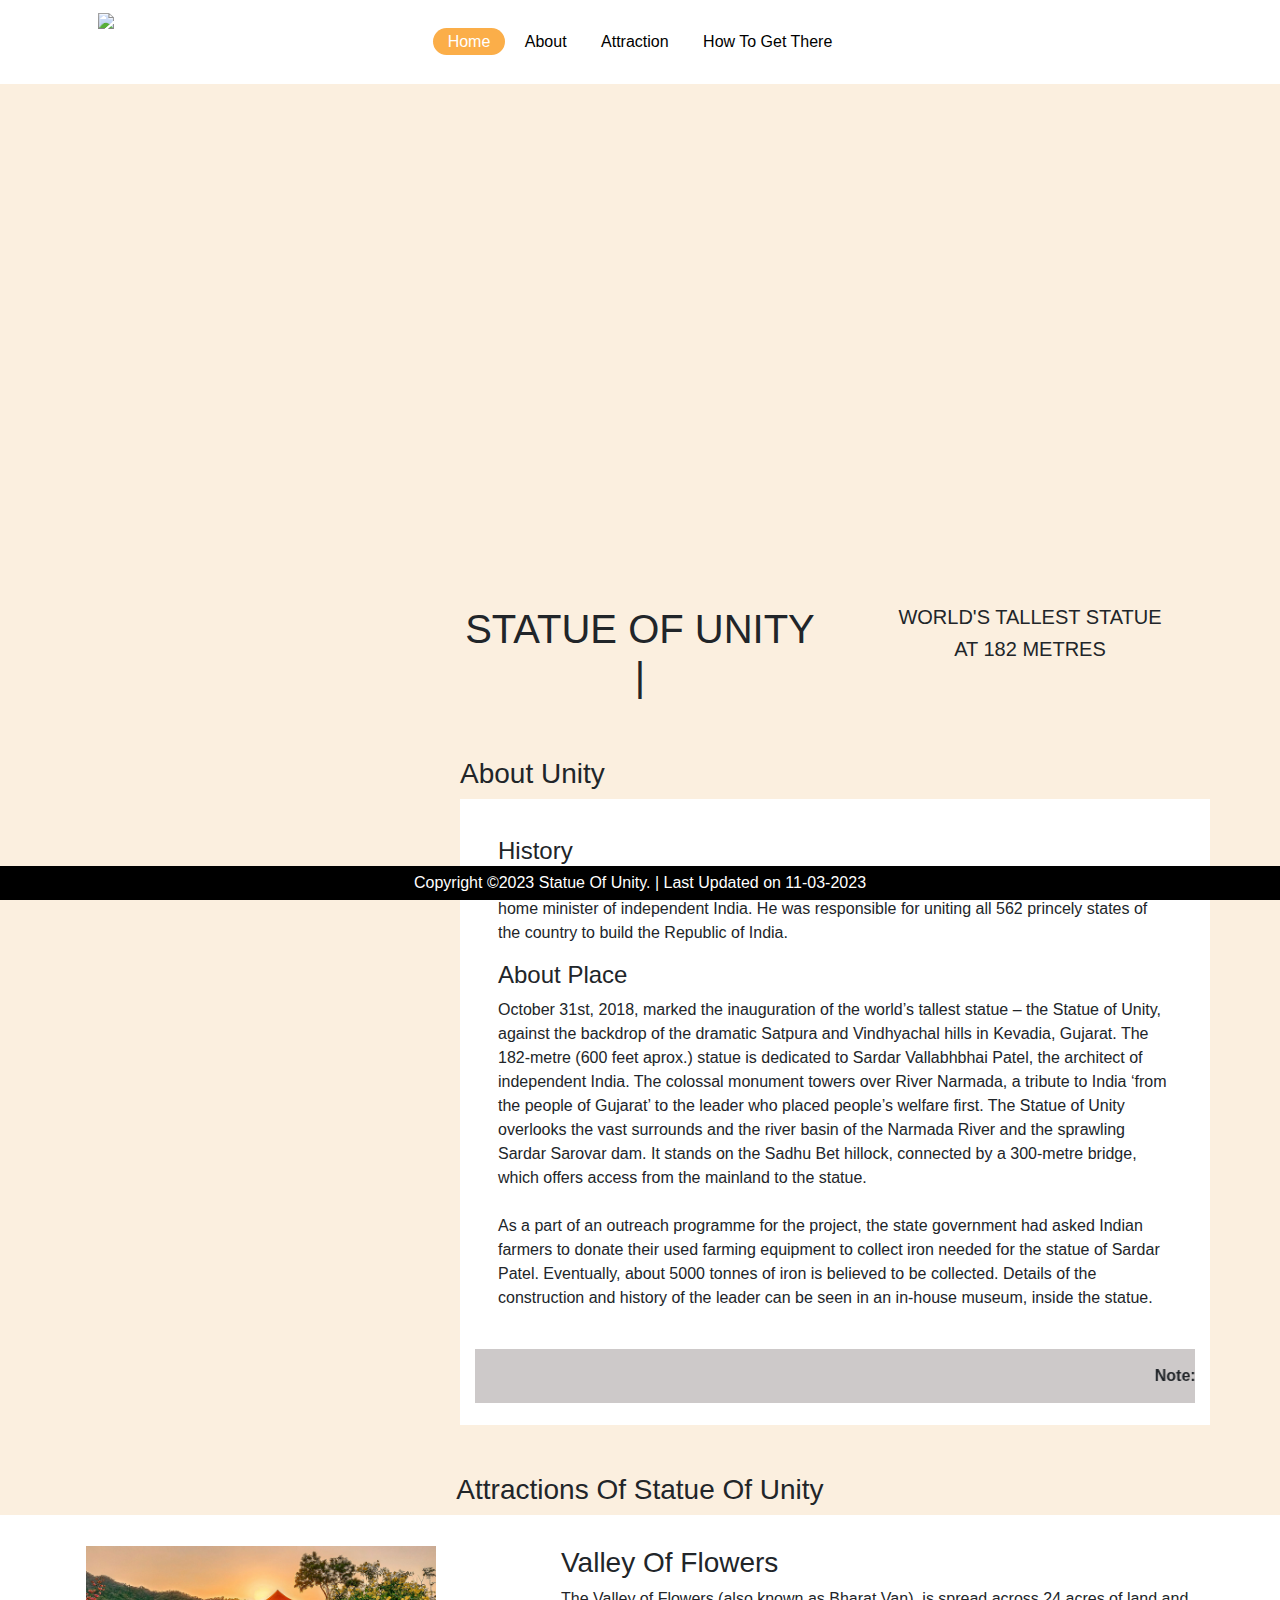
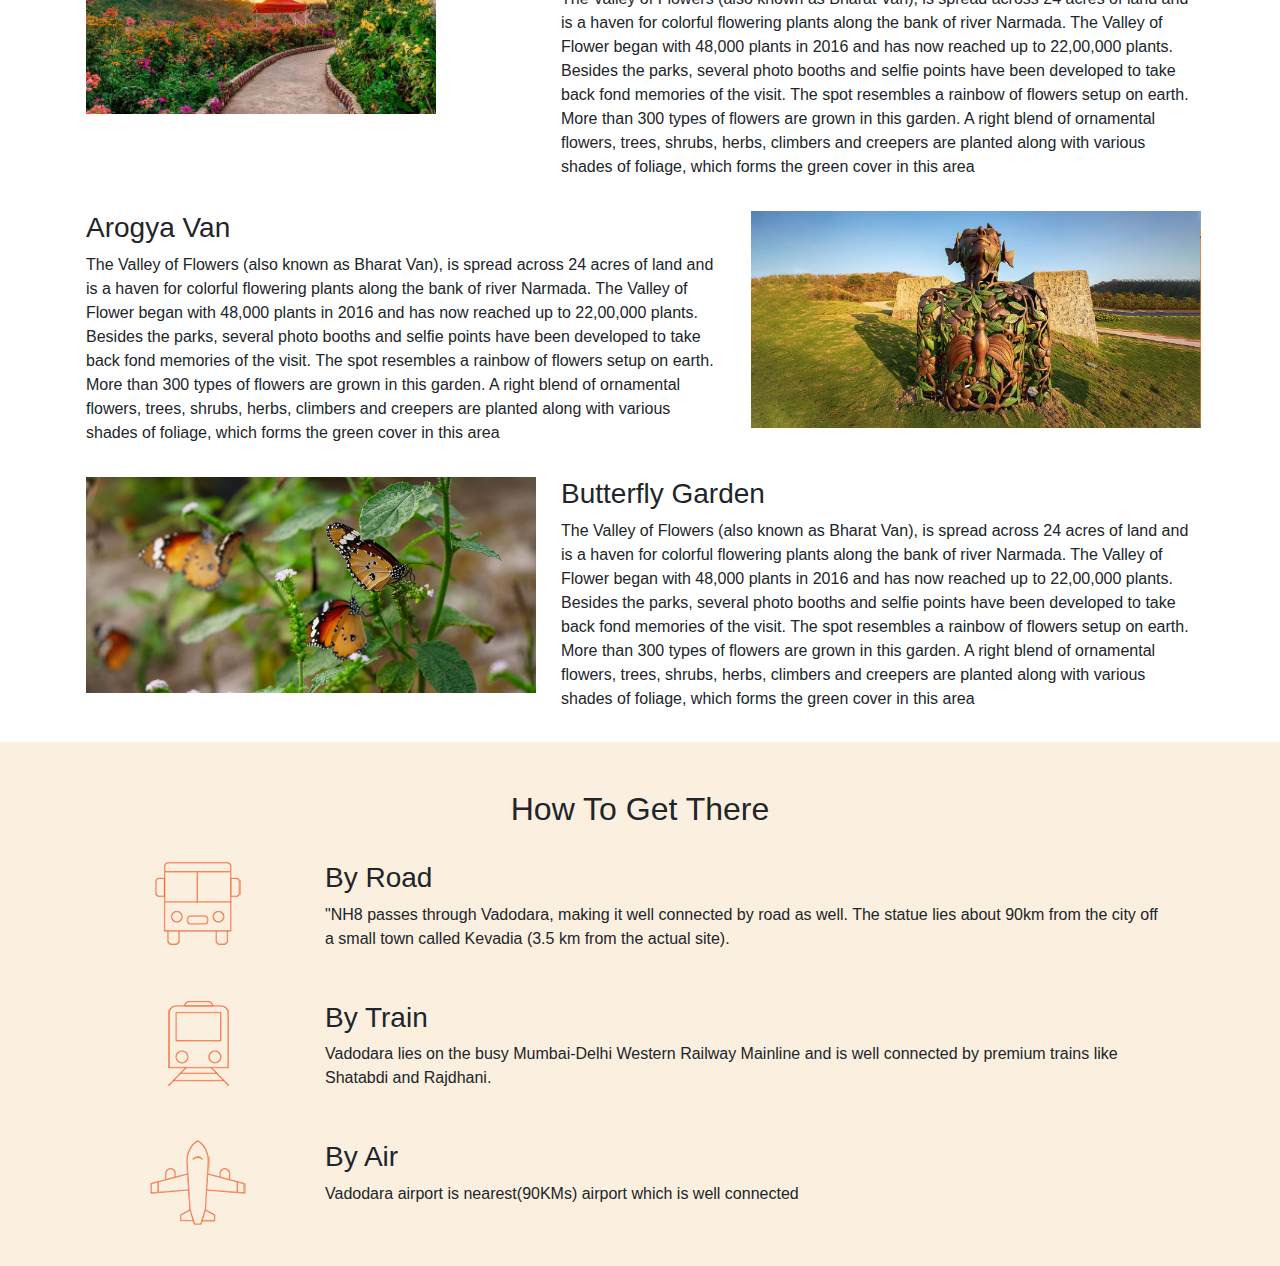
==== index.html @ 1c1b9c84 "attractions" ====
<!DOCTYPE html>
<html lang="en">
  <head>
    <title>Statue Of Unity</title>
    <link rel="stylesheet" href="statueOfUnity.css" />
    <link rel="stylesheet" href="https://cdnjs.cloudflare.com/ajax/libs/font-awesome/4.7.0/css/font-awesome.min.css">
    <link
      rel="stylesheet"
      href="https://cdn.jsdelivr.net/npm/bootstrap@4.4.1/dist/css/bootstrap.min.css"
      integrity="sha384-Vkoo8x4CGsO3+Hhxv8T/Q5PaXtkKtu6ug5TOeNV6gBiFeWPGFN9MuhOf23Q9Ifjh"
      crossorigin="anonymous"
    />
    <style></style>
  </head>
  <body class="body">
    <!-- Header -->
    <header class="header fixed-top">
      <div class="row">
        <div class="container">
          <nav class="topnav p-2">
            <div class="row">
              <div class="col-md-2">
              <img class="header" src="images/logo.png" />

              </div>
              <!-- Links -->
              <div class="col-md-8 text-center text-right">
                <div class="topnav" id="myTopnav">
                  <a href="#home" class="active">Home</a>
                  <a href="#about">About</a>
                  <a href="#attraction">Attraction</a>
                  <a href="#howToGetThere">How To Get There</a>
                  <a
                    href="javascript:void(0);"
                    class="icon"
                    onclick="myFunction()"
                  >
                    <i class="fa fa-bars"></i>
                  </a>
                </div>
              </div>
              
            </div>
          </nav>
        </div>
      </div>
    </header>
    <!-- Start main-content -->
    <div class="main-content">
      <!-- Section: home -->
      <section id="home">
        <iframe
          style="border: 0px #ffffff none"
          src="https://statueofunity.in/statueofunity"
          name="myiFrame"
          width="100%"
          height="550px"
          frameborder="0"
          marginwidth="0px"
          marginheight="0px"
          scrolling="no"
          allowfullscreen="allowfullscreen"
        ></iframe>
      </section>
      <!-- Section: about-->
      <section id="about">
        <div class="container p-0 pt-5">
          <div class="row">
            <div class="col-lg-3">
              <img src="images/souImage.png" class="unity" alt="" />
            </div>
            <div class="col-lg-1"></div>
            <div class="col-lg-8">
              <div class="row">
                <div class="col-lg-6">
                  <h1 class="text-center">STATUE OF UNITY |</h1>
                </div>
                <div class="col-lg-6">
                  <h5 class="p-0 text-center">WORLD'S TALLEST STATUE</h5>
                  <h5 class="p-0 text-center">AT 182 METRES</h5>
                </div>
                <div class="col-lg-12 pt-5">
                  <h3>About Unity</h3>
                  <div class="details">
                    <ul class="details">
                      <li class="p-2">
                        <h4>History</h4>
                        <span
                          >The statue has been built as an ode to the Iron Man
                          of India, Sardar Vallabhbhai Patel, the first home
                          minister of independent India. He was responsible for
                          uniting all 562 princely states of the country to
                          build the Republic of India.</span
                        >
                      </li>
                      <li class="p-2">
                        <h4>About Place</h4>
                        <span>
                          October 31st, 2018, marked the inauguration of the
                          world’s tallest statue – the Statue of Unity, against
                          the backdrop of the dramatic Satpura and Vindhyachal
                          hills in Kevadia, Gujarat. The 182-metre (600 feet
                          aprox.) statue is dedicated to Sardar Vallabhbhai
                          Patel, the architect of independent India. The
                          colossal monument towers over River Narmada, a tribute
                          to India ‘from the people of Gujarat’ to the leader
                          who placed people’s welfare first. The Statue of Unity
                          overlooks the vast surrounds and the river basin of
                          the Narmada River and the sprawling Sardar Sarovar
                          dam. It stands on the Sadhu Bet hillock, connected by
                          a 300-metre bridge, which offers access from the
                          mainland to the statue.

                          <br /><br />As a part of an outreach programme for the
                          project, the state government had asked Indian farmers
                          to donate their used farming equipment to collect iron
                          needed for the statue of Sardar Patel. Eventually,
                          about 5000 tonnes of iron is believed to be collected.
                          Details of the construction and history of the leader
                          can be seen in an in-house museum, inside the statue.
                        </span>
                      </li>
                    </ul>
                    <marquee direction="left" class="details">
                      <b>Note:-</b>
                      8:00 AM and closes at 6:00 PM from Tuesday to Sunday.
                    </marquee>
                  </div>
                </div>
              </div>
            </div>
          </div>
        </div>
      </section>

      <!-- Section: attraction -->
      <section id="attraction">
        <h3 class="pt-5 text-center">Attractions Of Statue Of Unity</h3>
        <div class="container-fluid attraction">
          <div class="container">
            <div class="row">
              <div class="col-lg-5 p-3">
                <img src="images/Valley-of-Flowers-1.jpg" width="350px" alt="Valley-of-Flowers">
              </div>
              <div class="col-lg-7 p-3">
            <h3>Valley Of Flowers</h3>
            <span>
              The Valley of Flowers (also known as Bharat Van), is spread across 24 acres of land and is a haven for colorful flowering plants along the bank of river Narmada. The Valley of Flower began with 48,000 plants in 2016 and has now reached up to 22,00,000 plants. Besides the parks, several photo booths and selfie points have been developed to take back fond memories of the visit. The spot resembles a rainbow of flowers setup on earth.
            
            More than 300 types of flowers are grown in this garden. A right blend of ornamental flowers, trees, shrubs, herbs, climbers and creepers are planted along with various shades of foliage, which forms the green cover in this area
            </span>
              </div>
            </div>
            <div class="row">
              <div class="col-lg-7 p-3">
            <h3>Arogya Van</h3>
            <span>
              The Valley of Flowers (also known as Bharat Van), is spread across 24 acres of land and is a haven for colorful flowering plants along the bank of river Narmada. The Valley of Flower began with 48,000 plants in 2016 and has now reached up to 22,00,000 plants. Besides the parks, several photo booths and selfie points have been developed to take back fond memories of the visit. The spot resembles a rainbow of flowers setup on earth.
            
            More than 300 types of flowers are grown in this garden. A right blend of ornamental flowers, trees, shrubs, herbs, climbers and creepers are planted along with various shades of foliage, which forms the green cover in this area
            </span>
              </div>
              <div class="col-lg-5 p-3">
                <img src="images/Arogya-Van-3.jpg" width="450px" alt="Valley-of-Flowers">
              </div>
            </div>
            <div class="row">
              <div class="col-lg-5 p-3">
                <img src="images/Butter-Fly-Gates-2.jpg" width="450px" alt="Valley-of-Flowers">
              </div>
              <div class="col-lg-7 p-3">
            <h3>Butterfly Garden</h3>
            <span>
              The Valley of Flowers (also known as Bharat Van), is spread across 24 acres of land and is a haven for colorful flowering plants along the bank of river Narmada. The Valley of Flower began with 48,000 plants in 2016 and has now reached up to 22,00,000 plants. Besides the parks, several photo booths and selfie points have been developed to take back fond memories of the visit. The spot resembles a rainbow of flowers setup on earth.
            
            More than 300 types of flowers are grown in this garden. A right blend of ornamental flowers, trees, shrubs, herbs, climbers and creepers are planted along with various shades of foliage, which forms the green cover in this area
            </span>
              </div>
            </div>
            
          </div>
        </div>
        
      </section>

      <!-- Section: how To Get There -->
      <section id="howToGetThere">
        <div class="container pt-5">
          <h2 class="text-center">How To Get There</h2>
          <ul class="bylist">
<li class="bylist">
  
    <div class="row">
<div class="col-md-2">
  <img src="images/by-road.png" alt="By Road">
</div>
<div class="col-md-10">
  <h3>By Road</h3>
  "NH8 passes through Vadodara, making it well connected by road as well. The statue lies about 90km from the city off a small town called Kevadia (3.5 km from the actual site).
</div>
    </div>
</li>
<li class="bylist">
    <div class="row">
<div class="col-md-2">
  <img src="images/by-train.png" alt="By Road">
</div>
<div class="col-md-10">
  <h3>By Train</h3>            
  Vadodara lies on the busy Mumbai-Delhi Western Railway Mainline and is well connected by premium trains like Shatabdi and Rajdhani.


</div>
    </div> 
</li>
<li class="bylist">
  
    <div class="row">
<div class="col-md-2">
  <img src="images/by-air.png" alt="By Road">
</div>
<div class="col-md-10">
  <h3>By Air</h3>
  Vadodara airport is nearest(90KMs) airport which is well connected
</div>
    </div> 
</li>

          </ul>
        </div>
      </section>
      <!-- Divider: Clients -->
    </div>
    <!-- end main-content -->
    <!-- Footer -->
    <footer class="footer fixed-bottom">
      <div class="text-center">
        <p class="font-11 text-black-777 m-0">
          Copyright ©2023 Statue Of Unity. | Last Updated on 11-03-2023
        </p>
      </div>
    </footer>
    <script>
      function myFunction() {
        var x = document.getElementById("myTopnav");
        if (x.className === "topnav") {
          x.className += " responsive";
        } else {
          x.className = "topnav";
        }
      }
    </script>
  </body>
</html>
---- statueOfUnity.css ----
.body {
  background-color: rgb(251, 239, 223);
}
.footer {
  background-color: black;
  color: white;
  padding: 5px;
}
.header {
  background-color: white;
  padding: 0 5px;
}
img.header {
  width: 120px;
}
a.header {
  color: rgb(0, 0, 0);
}
.details {
  padding: 15px;
  background-color: #ffffff;
  list-style-type: none;
}
marquee.details {
  background-color: #cdc9c9;
}
img.unity {
}
@media only screen and (max-width: 960px) {
  /* For mobile phones: */
  [class*="unity"] {
    margin-left: 170px;
  }
}
.topnav {
  overflow: hidden;
  padding: 22px;
}

.topnav a {
  padding: 5px 15px;
  color: black;
}

.topnav a:hover {
  background-color: rgb(251, 174, 73);
  color: #ffffff;
  border-radius: 20px;
}

.topnav a.active {
  background-color: rgb(251, 174, 73);
  color: white;
  border-radius: 15px;
}

.topnav .icon {
  display: none;
}

@media screen and (max-width: 1000px) {
  .topnav a {
    display: none;
  }
  .topnav a.icon {
    float: right;
    display: block;
  }
}

@media screen and (max-width: 1000px) {
  .topnav.responsive .icon {
    position: absolute;
    right: 0;
    top: 0;
  }
  .topnav.responsive a {
    float: none;
    display: block;
    text-align: left;
  }
}
.photoGallary {
  background-color: #ffffff;
}
.bylist li p {
  color: #666;
  padding: 0%;
  min-height: 90px;
}
li.bylist {
  list-style-type: none;
  padding: 25px;
}
.attraction{
    background-color: #ffffff;
    padding: 15px;
    
    
}
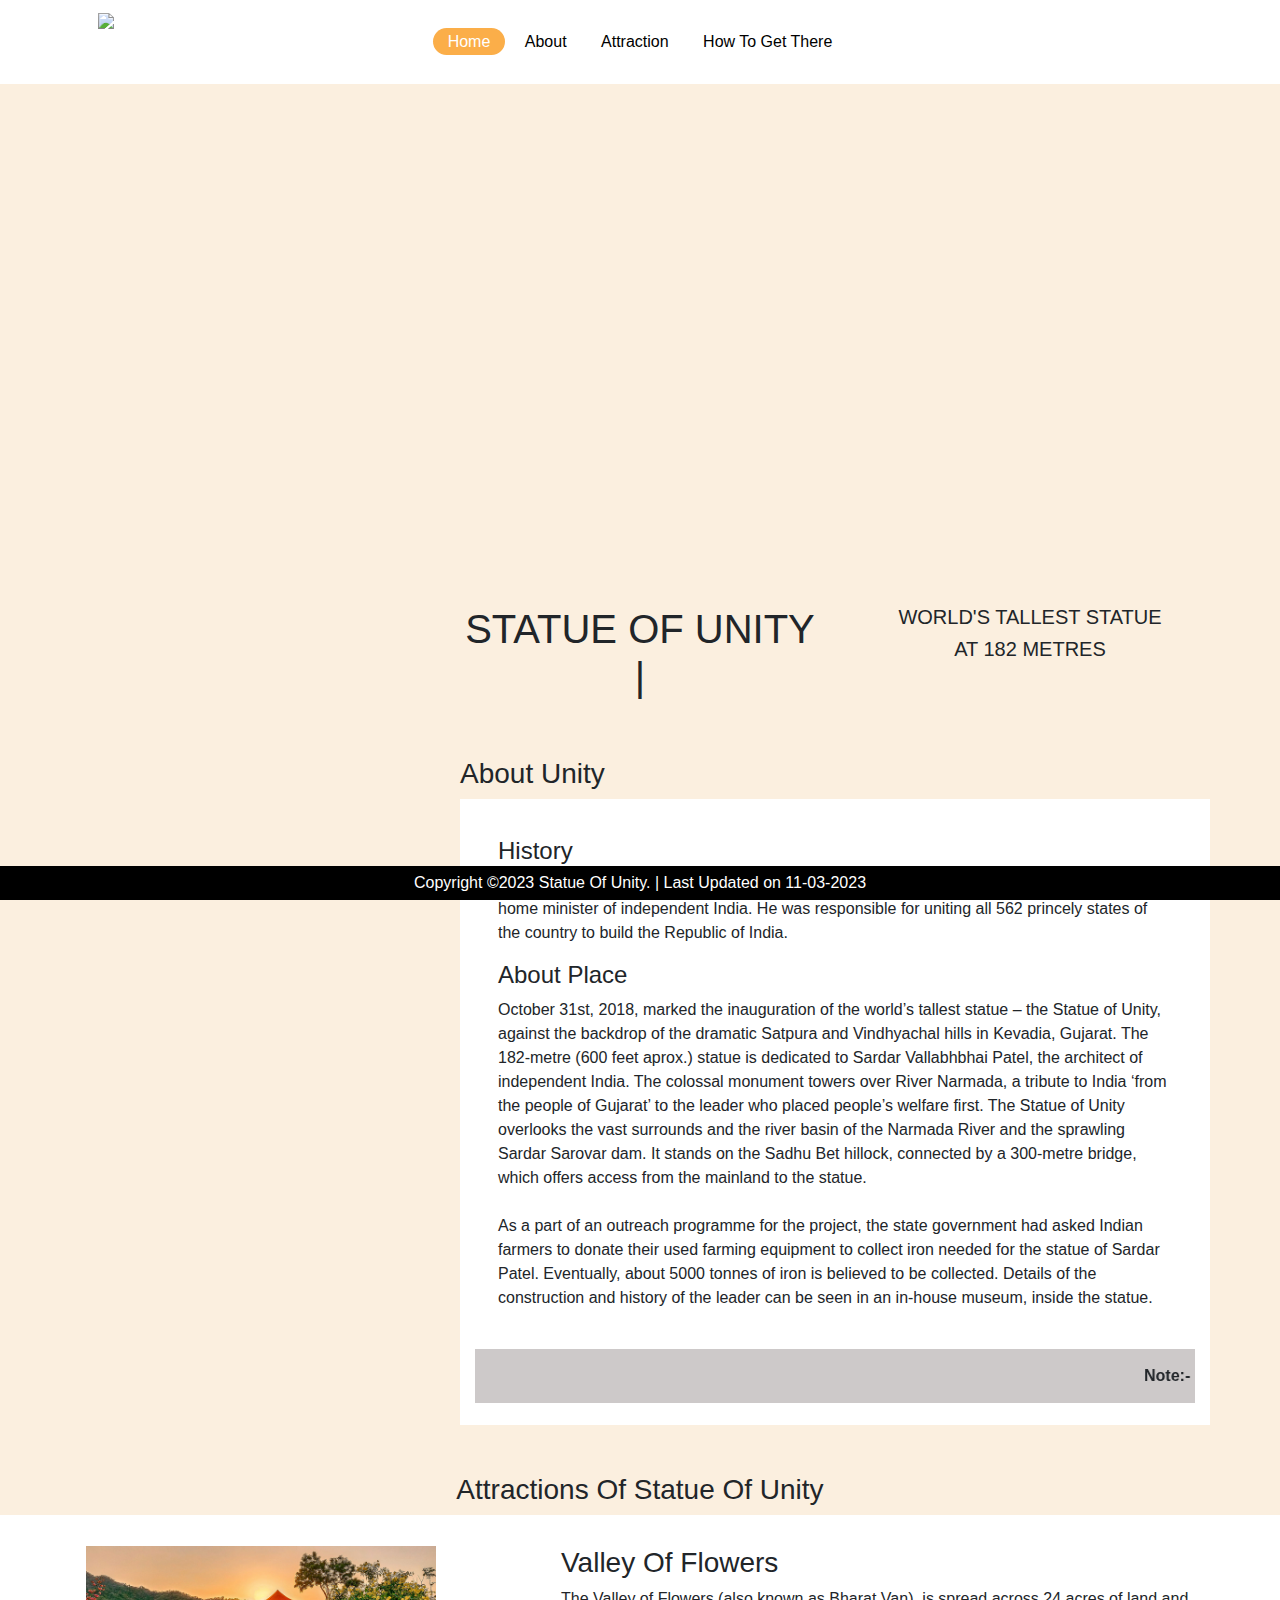
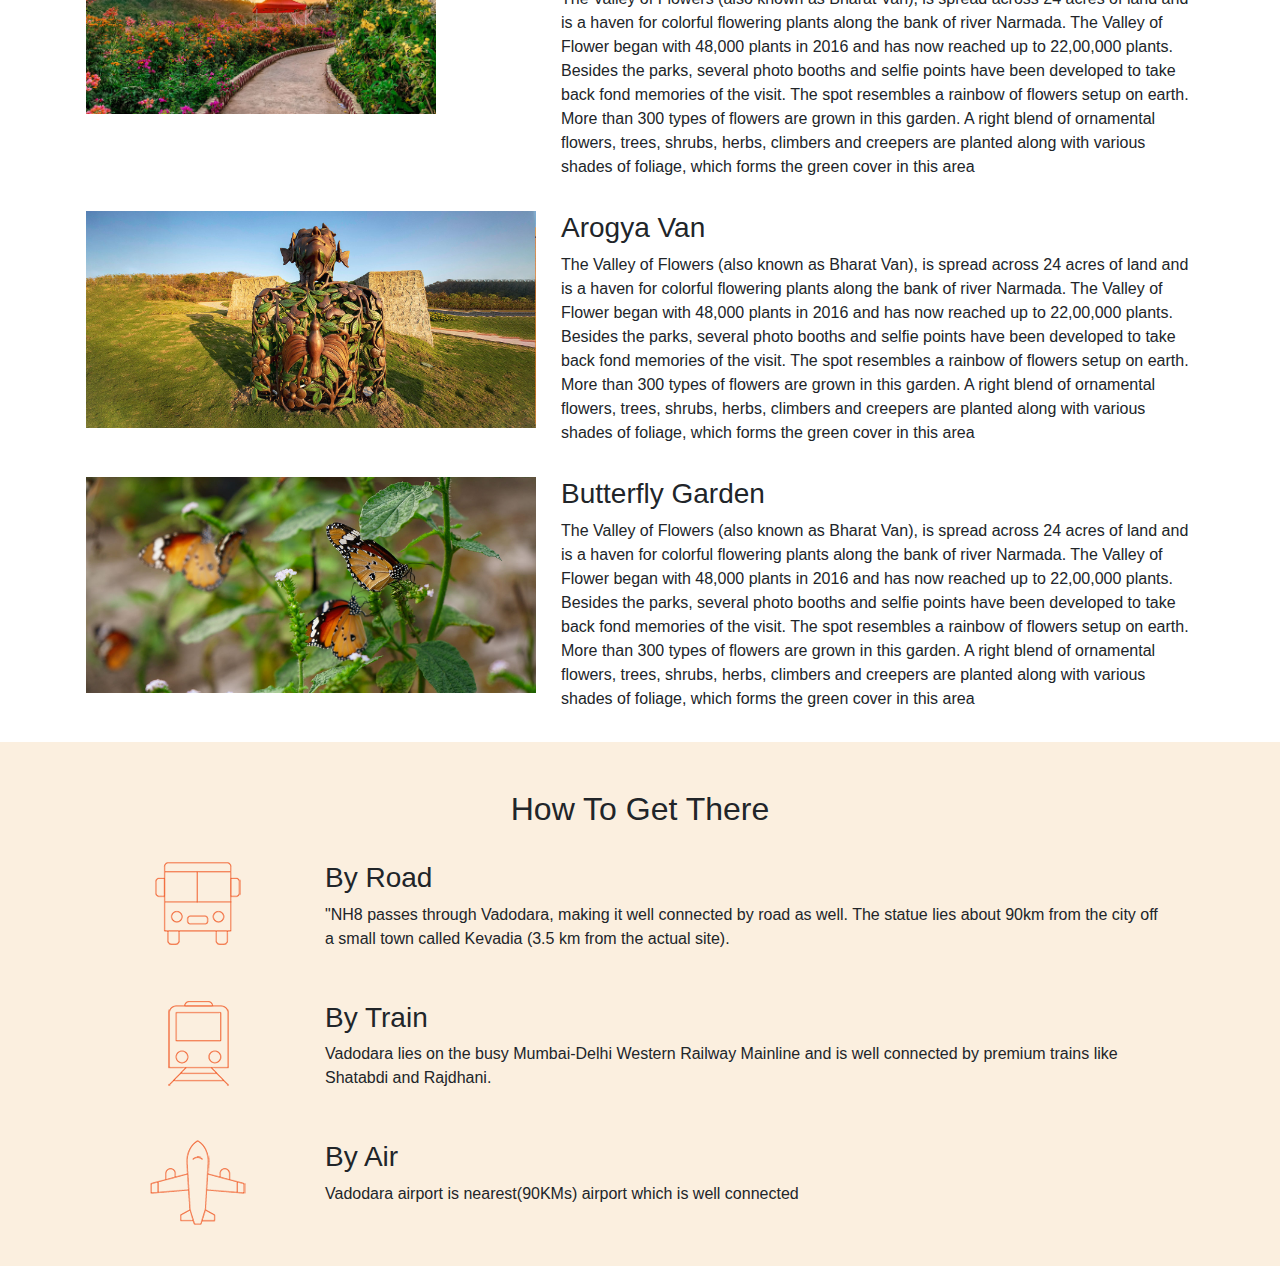
==== commit 5b8b535d: "manage" ====
--- a/index.html
+++ b/index.html
@@ -152,6 +152,9 @@
               </div>
             </div>
             <div class="row">
+              <div class="col-lg-5 p-3">
+                <img src="images/Arogya-Van-3.jpg" width="450px" alt="Valley-of-Flowers">
+              </div>
               <div class="col-lg-7 p-3">
             <h3>Arogya Van</h3>
             <span>
@@ -160,9 +163,7 @@
             More than 300 types of flowers are grown in this garden. A right blend of ornamental flowers, trees, shrubs, herbs, climbers and creepers are planted along with various shades of foliage, which forms the green cover in this area
             </span>
               </div>
-              <div class="col-lg-5 p-3">
-                <img src="images/Arogya-Van-3.jpg" width="450px" alt="Valley-of-Flowers">
-              </div>
+              
             </div>
             <div class="row">
               <div class="col-lg-5 p-3">
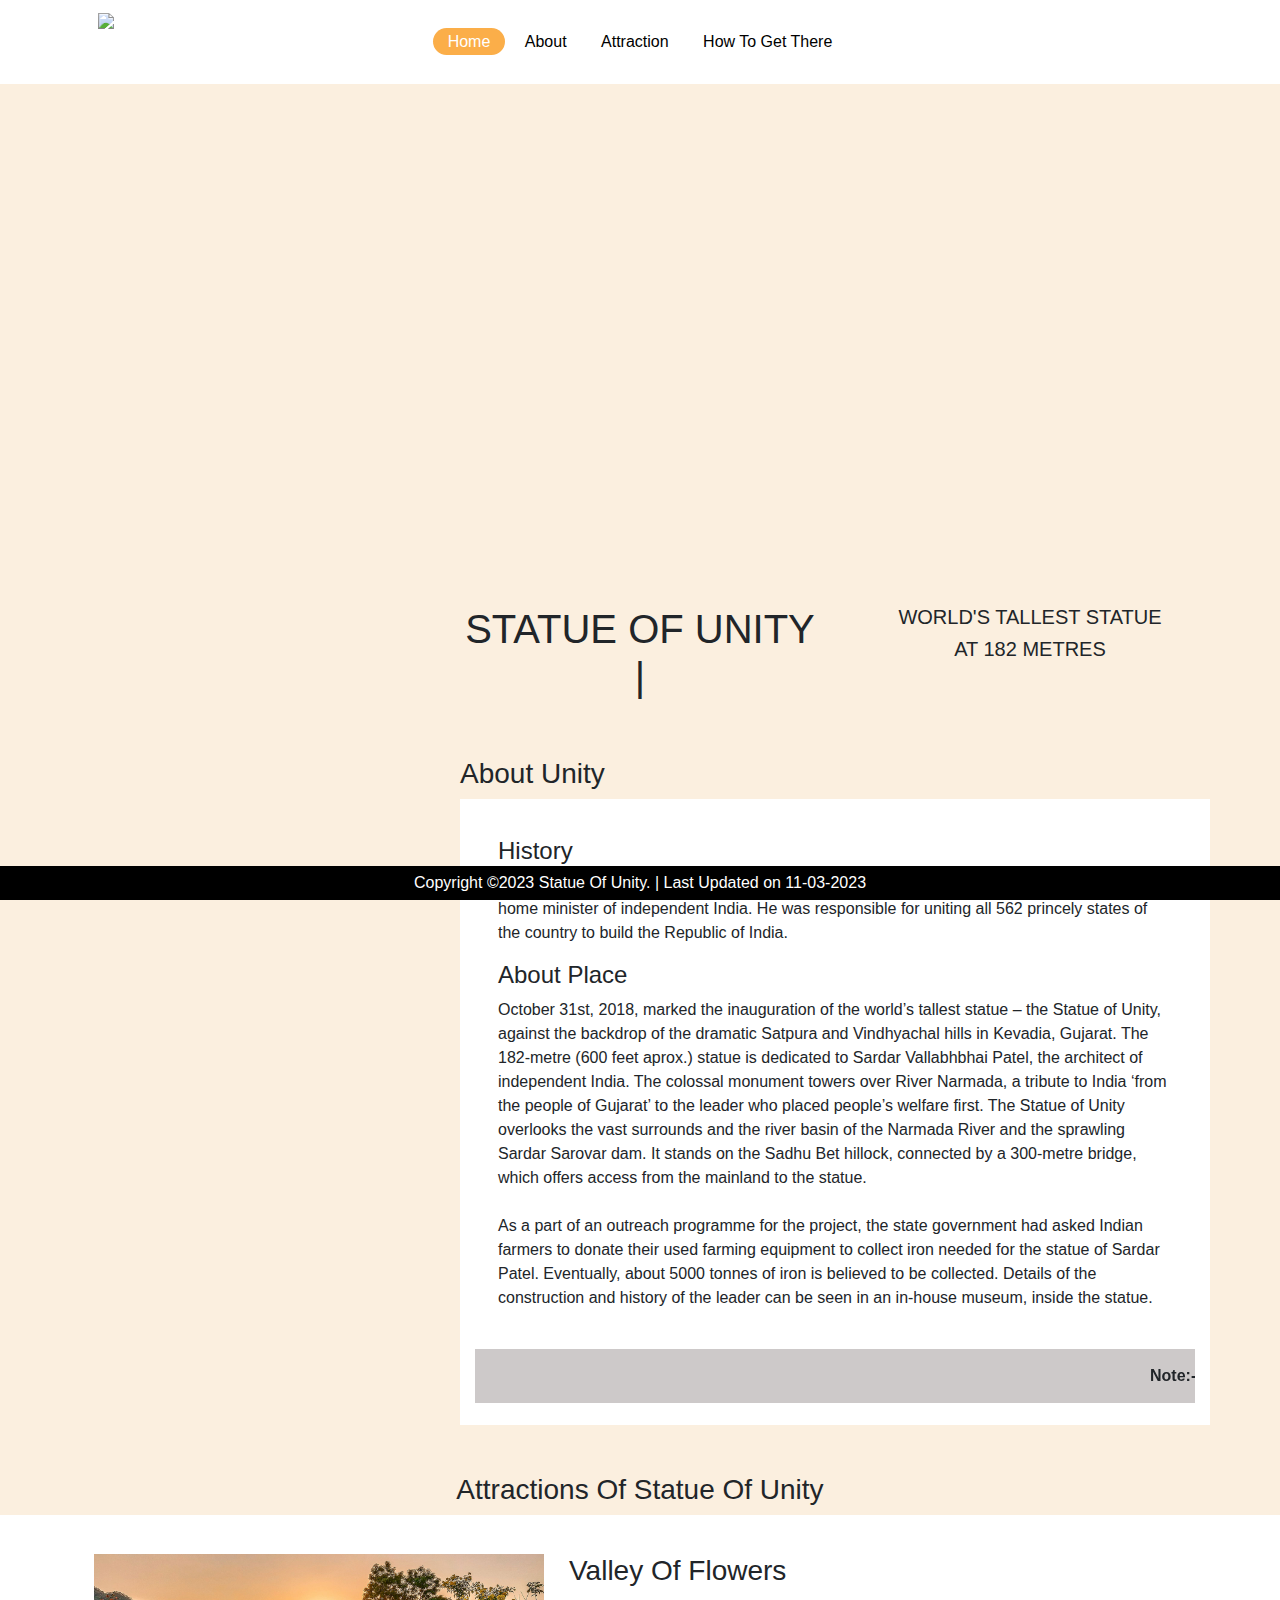
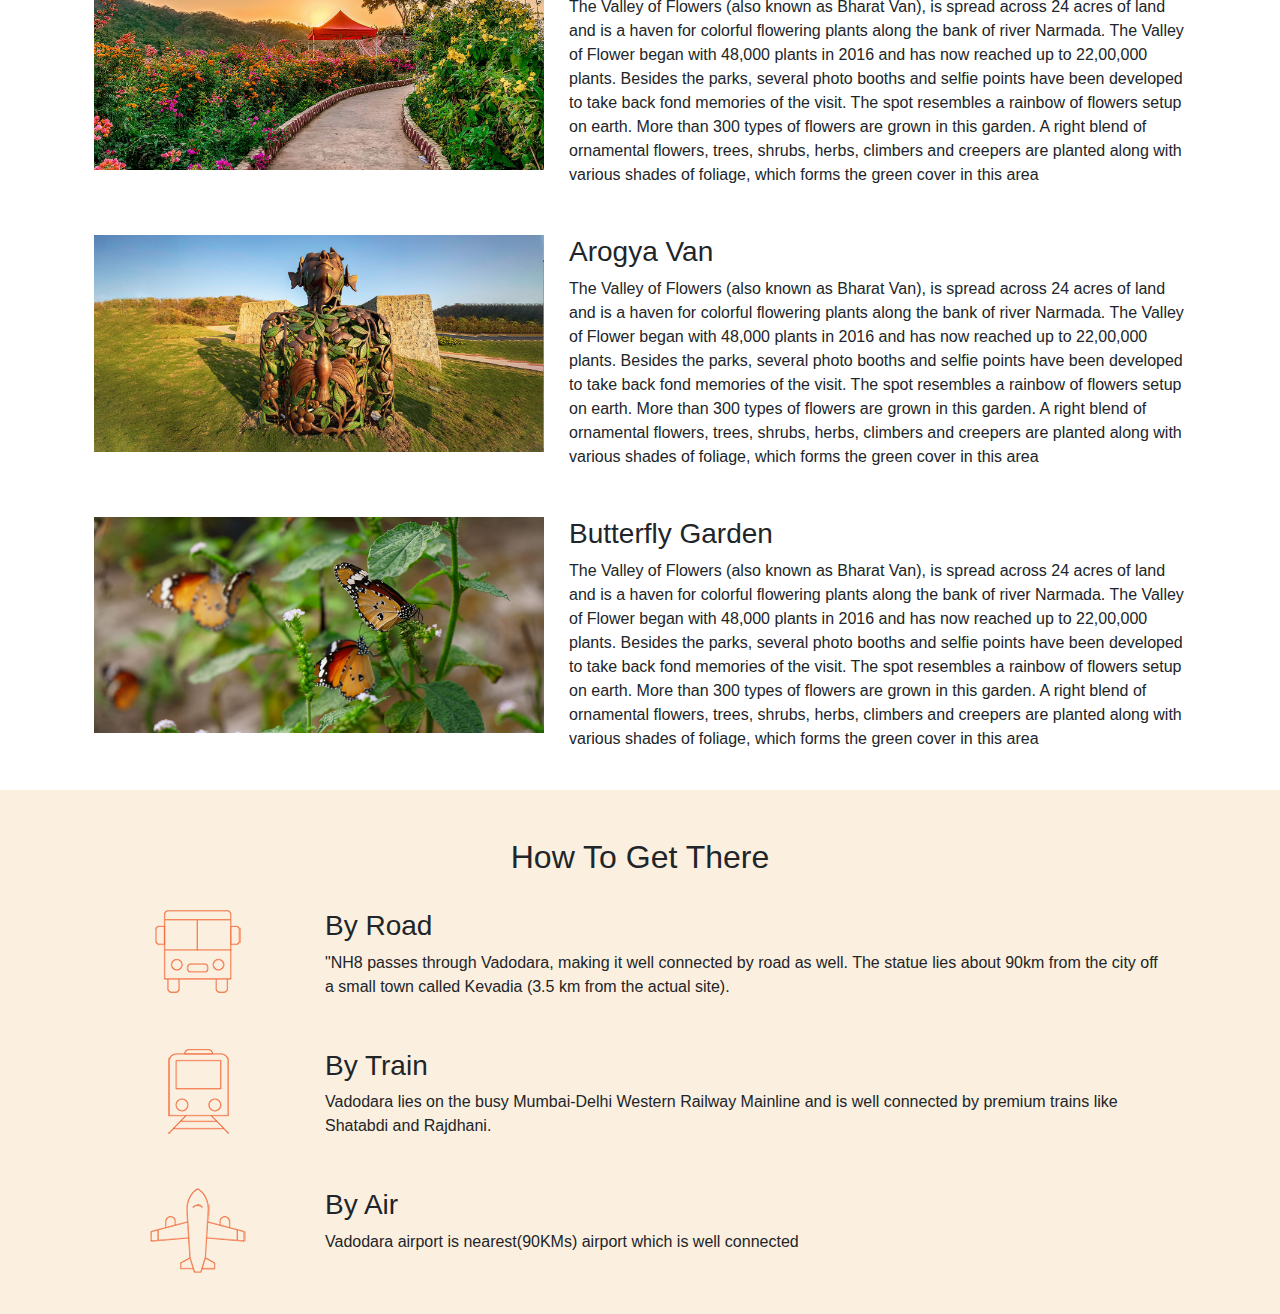
==== commit d89538b7: "google" ====
--- a/index.html
+++ b/index.html
@@ -10,7 +10,7 @@
       integrity="sha384-Vkoo8x4CGsO3+Hhxv8T/Q5PaXtkKtu6ug5TOeNV6gBiFeWPGFN9MuhOf23Q9Ifjh"
       crossorigin="anonymous"
     />
-    <style></style>
+    <meta name="google-site-verification" content="m88tBwmpoKvOLF0H9QFNuPO5khNsWBHhgp-GunvSjgg" />
   </head>
   <body class="body">
     <!-- Header -->
@@ -139,10 +139,10 @@
         <div class="container-fluid attraction">
           <div class="container">
             <div class="row">
-              <div class="col-lg-5 p-3">
-                <img src="images/Valley-of-Flowers-1.jpg" width="350px" alt="Valley-of-Flowers">
-              </div>
-              <div class="col-lg-7 p-3">
+              <div class="col-lg-5 p-4">
+                <img src="images/Valley-of-Flowers-1.jpg" width="450px" alt="Valley-of-Flowers">
+              </div>
+              <div class="col-lg-7 p-4">
             <h3>Valley Of Flowers</h3>
             <span>
               The Valley of Flowers (also known as Bharat Van), is spread across 24 acres of land and is a haven for colorful flowering plants along the bank of river Narmada. The Valley of Flower began with 48,000 plants in 2016 and has now reached up to 22,00,000 plants. Besides the parks, several photo booths and selfie points have been developed to take back fond memories of the visit. The spot resembles a rainbow of flowers setup on earth.
@@ -152,10 +152,10 @@
               </div>
             </div>
             <div class="row">
-              <div class="col-lg-5 p-3">
+              <div class="col-lg-5 p-4">
                 <img src="images/Arogya-Van-3.jpg" width="450px" alt="Valley-of-Flowers">
               </div>
-              <div class="col-lg-7 p-3">
+              <div class="col-lg-7 p-4">
             <h3>Arogya Van</h3>
             <span>
               The Valley of Flowers (also known as Bharat Van), is spread across 24 acres of land and is a haven for colorful flowering plants along the bank of river Narmada. The Valley of Flower began with 48,000 plants in 2016 and has now reached up to 22,00,000 plants. Besides the parks, several photo booths and selfie points have been developed to take back fond memories of the visit. The spot resembles a rainbow of flowers setup on earth.
@@ -166,10 +166,10 @@
               
             </div>
             <div class="row">
-              <div class="col-lg-5 p-3">
+              <div class="col-lg-5 p-4">
                 <img src="images/Butter-Fly-Gates-2.jpg" width="450px" alt="Valley-of-Flowers">
               </div>
-              <div class="col-lg-7 p-3">
+              <div class="col-lg-7 p-4">
             <h3>Butterfly Garden</h3>
             <span>
               The Valley of Flowers (also known as Bharat Van), is spread across 24 acres of land and is a haven for colorful flowering plants along the bank of river Narmada. The Valley of Flower began with 48,000 plants in 2016 and has now reached up to 22,00,000 plants. Besides the parks, several photo booths and selfie points have been developed to take back fond memories of the visit. The spot resembles a rainbow of flowers setup on earth.
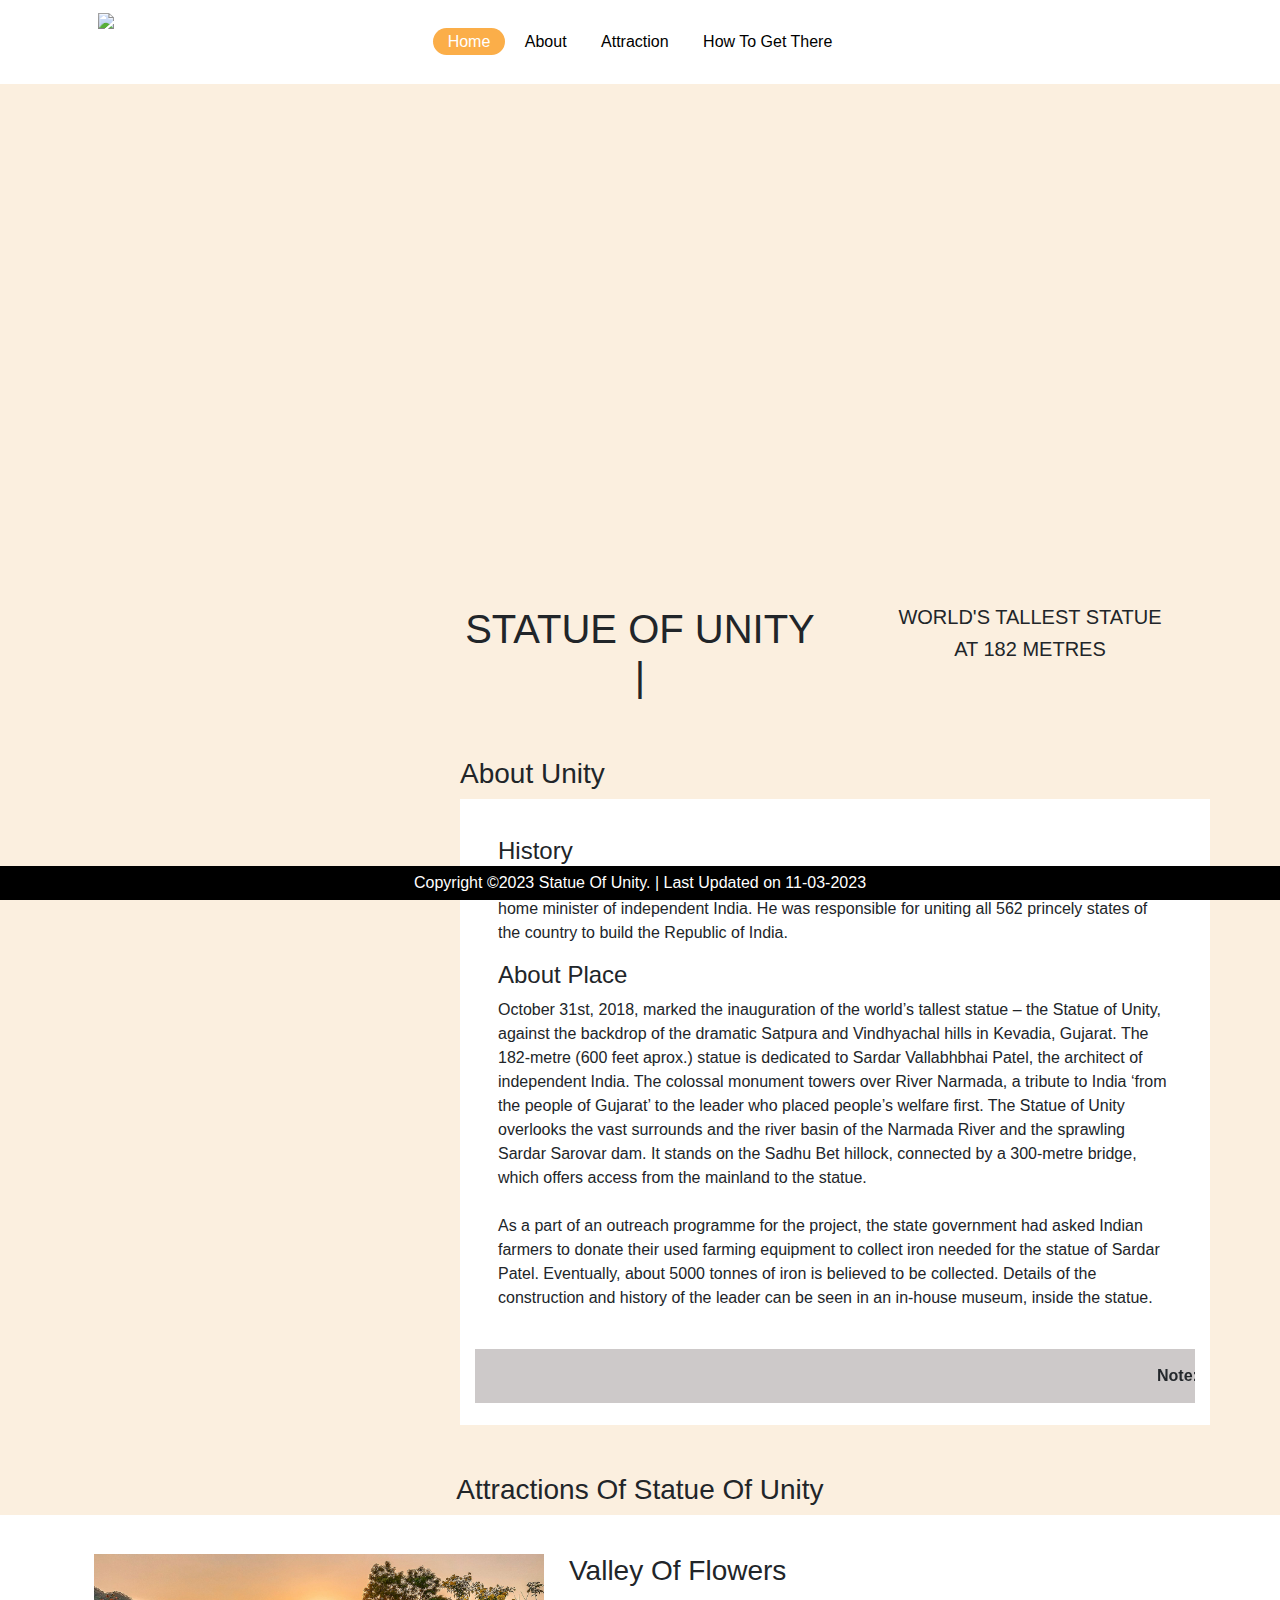
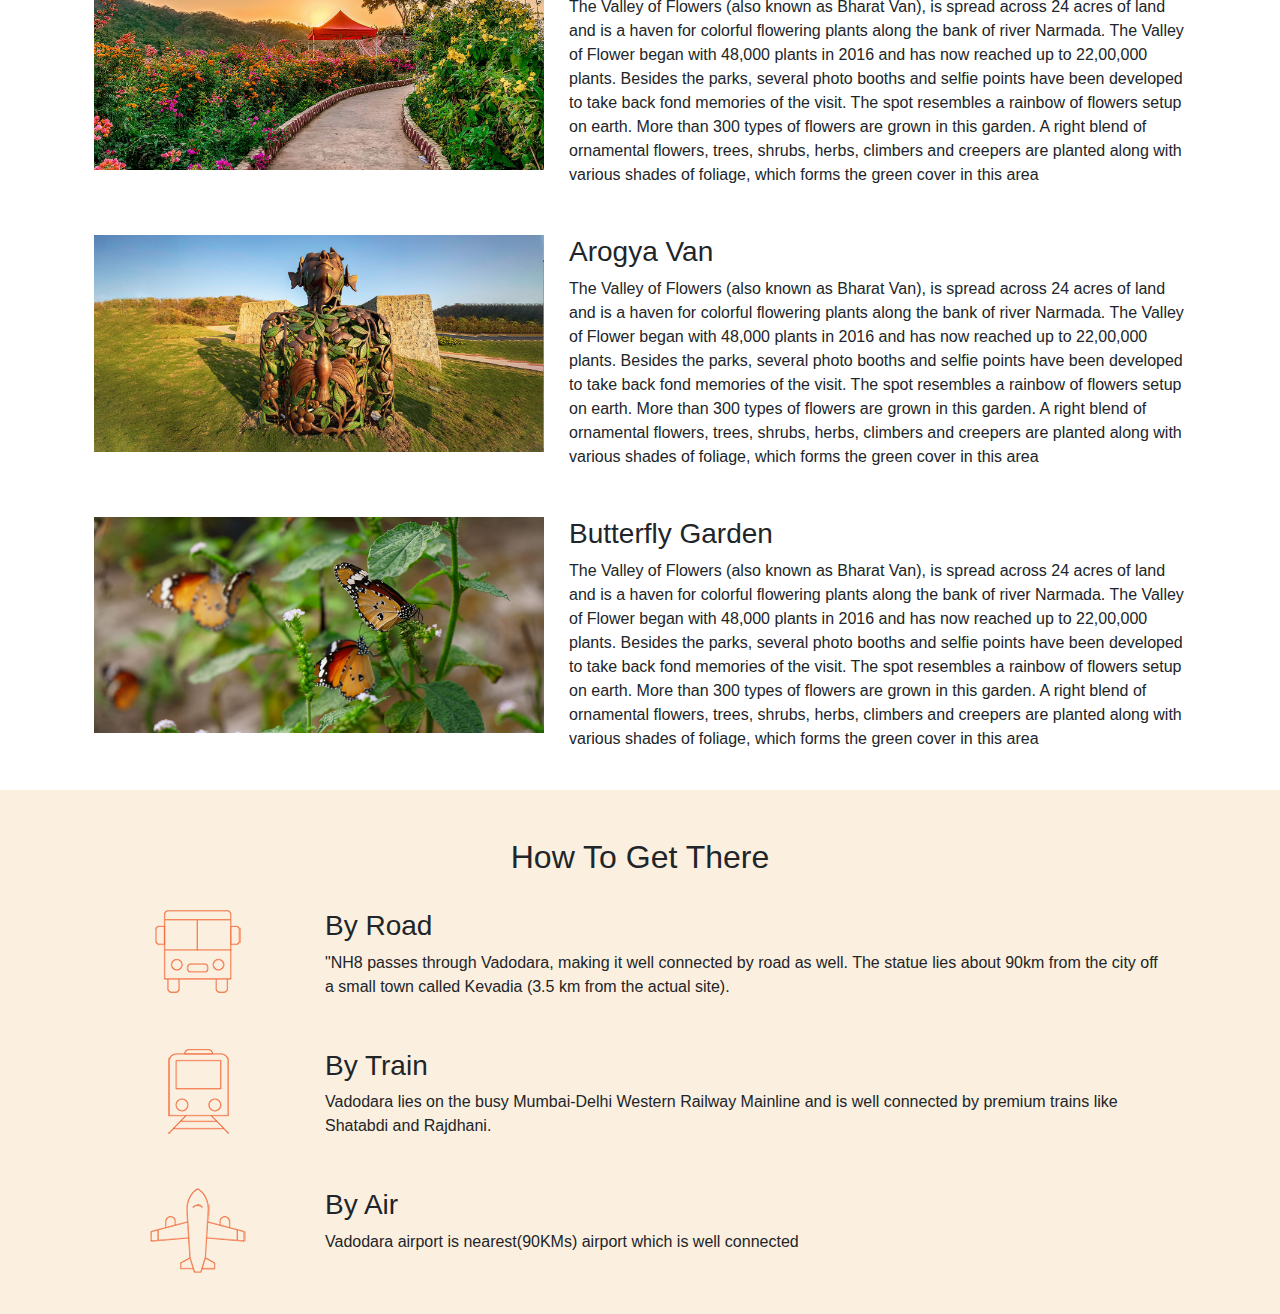
==== commit 9985f7fa: "sitemap" ====
--- a/index.html
+++ b/index.html
@@ -10,7 +10,7 @@
       integrity="sha384-Vkoo8x4CGsO3+Hhxv8T/Q5PaXtkKtu6ug5TOeNV6gBiFeWPGFN9MuhOf23Q9Ifjh"
       crossorigin="anonymous"
     />
-    <meta name="google-site-verification" content="m88tBwmpoKvOLF0H9QFNuPO5khNsWBHhgp-GunvSjgg" />
+    <style></style>
   </head>
   <body class="body">
     <!-- Header -->
@@ -132,7 +132,7 @@
           </div>
         </div>
       </section>
-
+<a href="sitemap.xml"></a>
       <!-- Section: attraction -->
       <section id="attraction">
         <h3 class="pt-5 text-center">Attractions Of Statue Of Unity</h3>
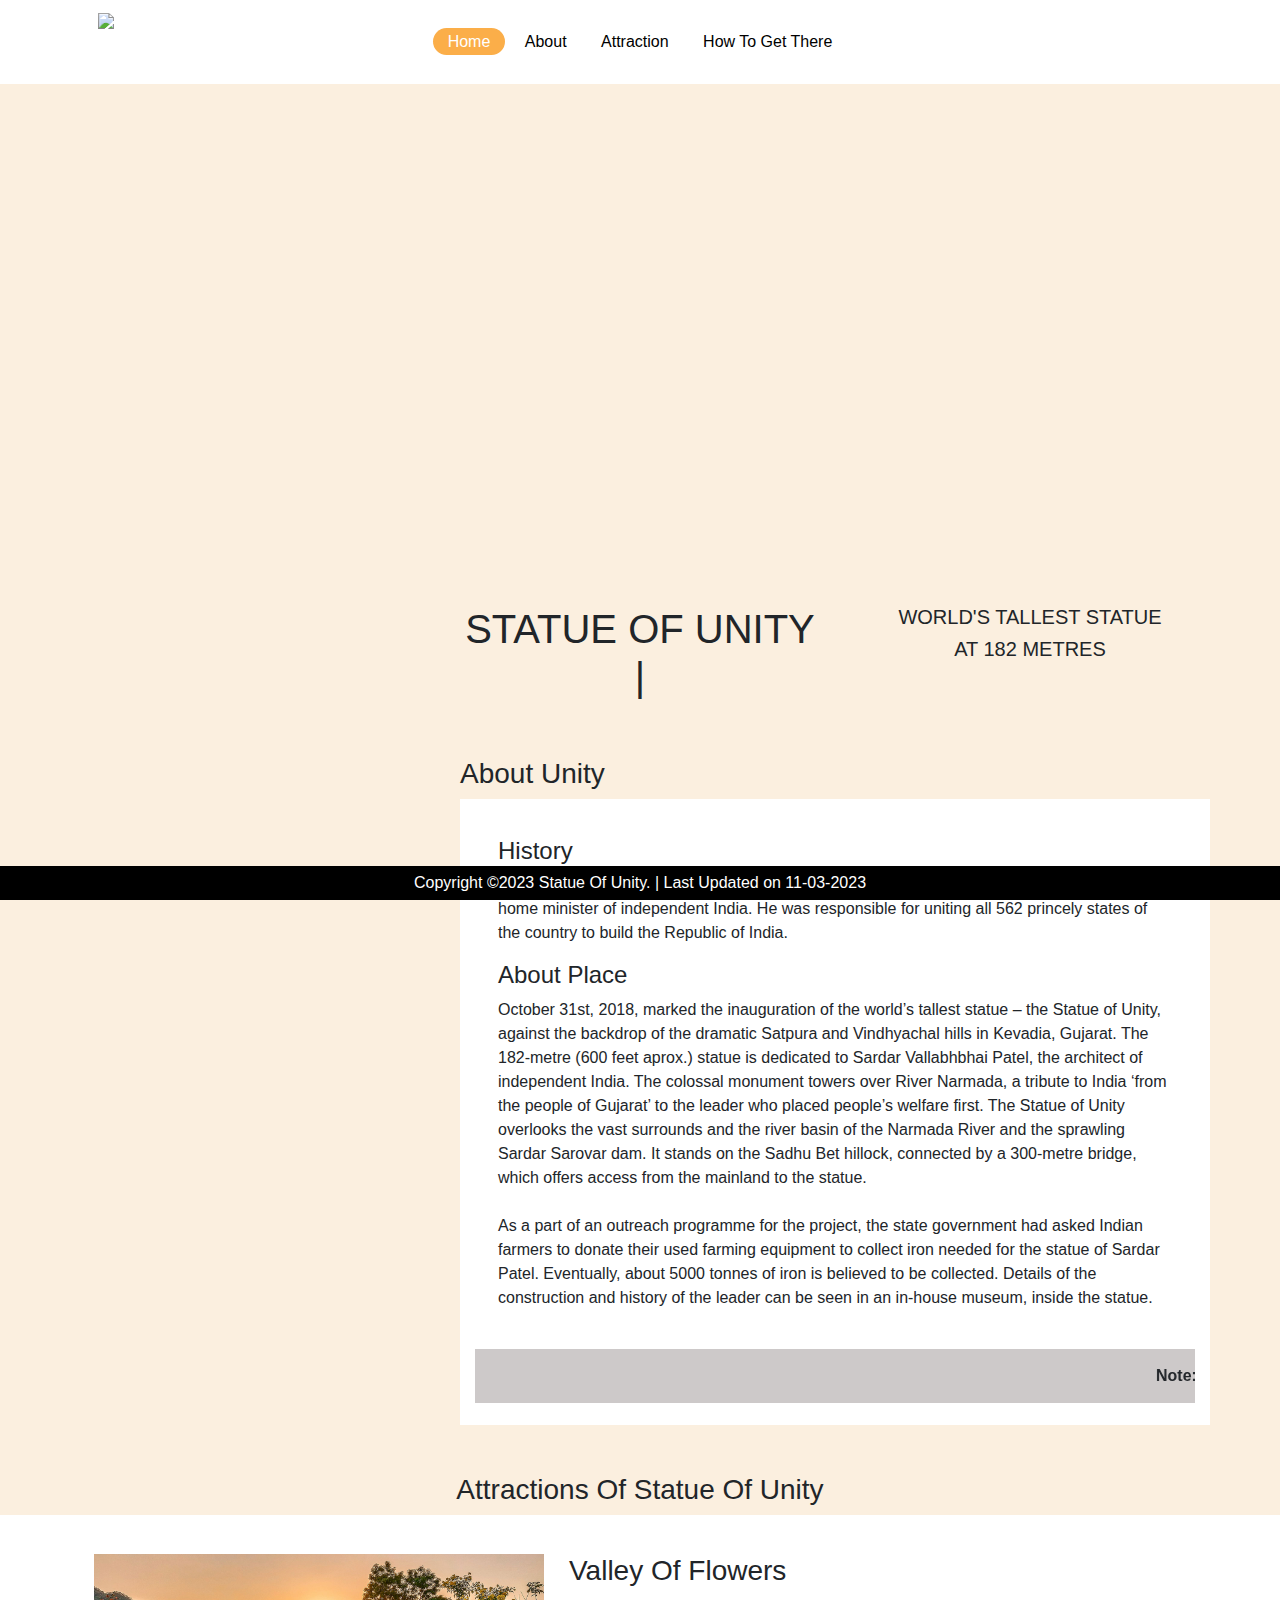
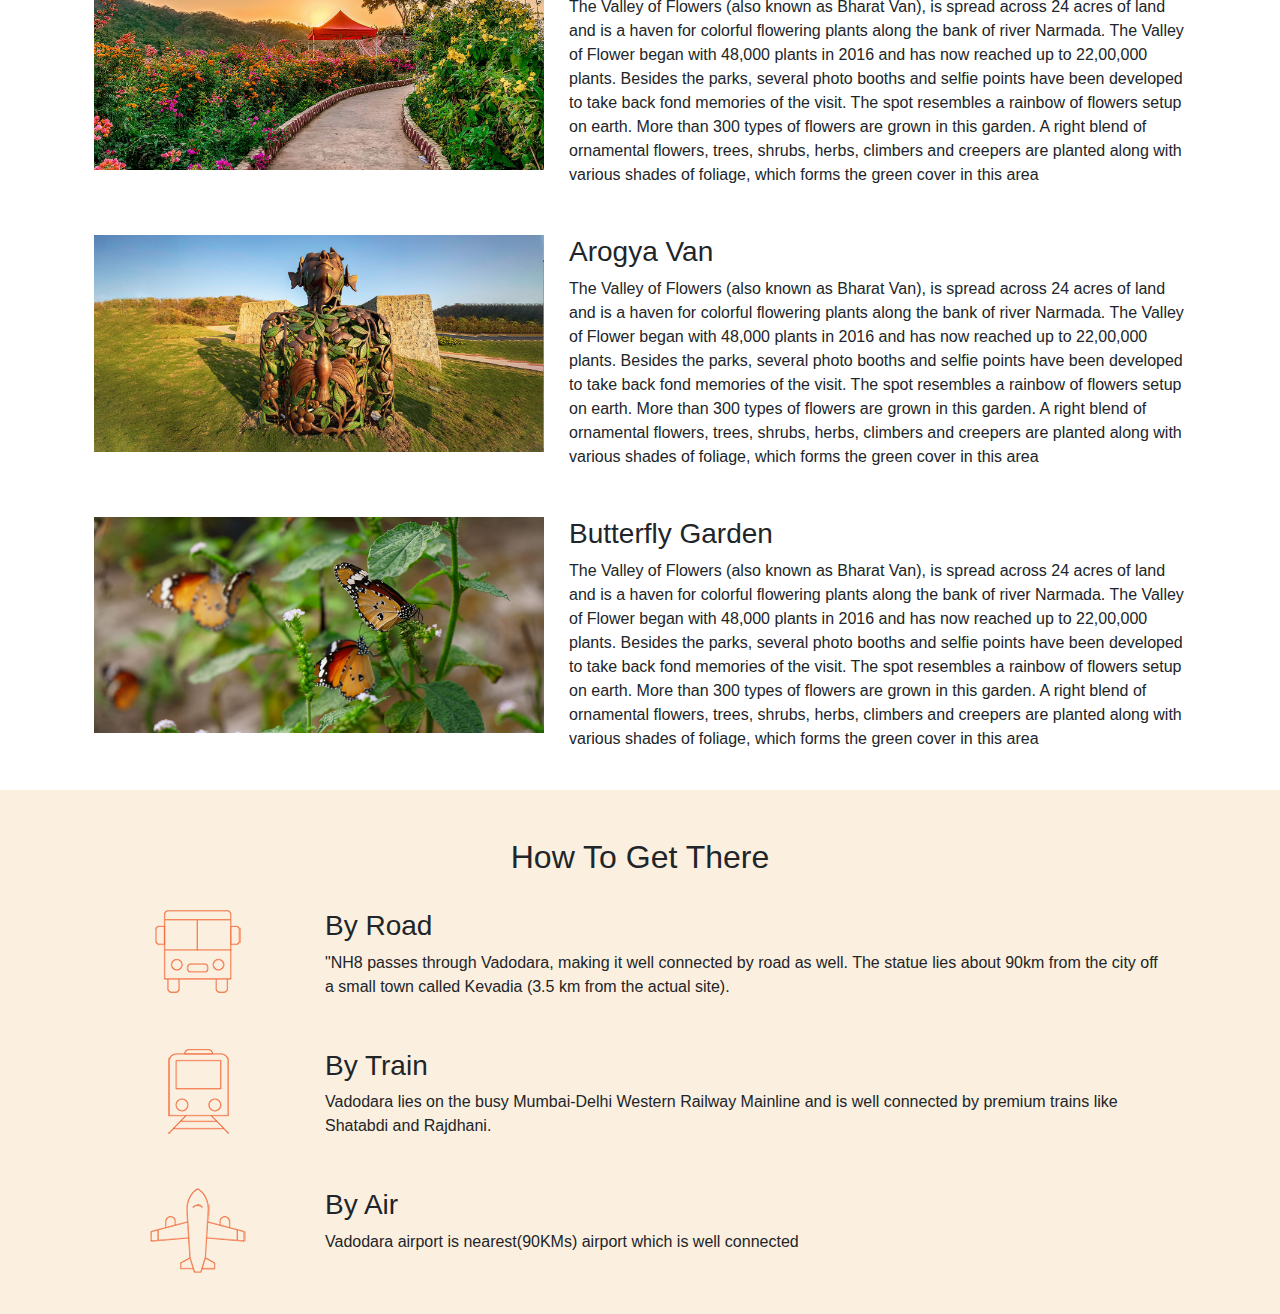
==== commit 21ea27ef: "Update index.html" ====
--- a/index.html
+++ b/index.html
@@ -1,6 +1,7 @@
 <!DOCTYPE html>
 <html lang="en">
   <head>
+<meta name="viewport" content="width=device-width, initial-scale=1.0">
     <title>Statue Of Unity</title>
     <link rel="stylesheet" href="statueOfUnity.css" />
     <link rel="stylesheet" href="https://cdnjs.cloudflare.com/ajax/libs/font-awesome/4.7.0/css/font-awesome.min.css">
@@ -10,7 +11,7 @@
       integrity="sha384-Vkoo8x4CGsO3+Hhxv8T/Q5PaXtkKtu6ug5TOeNV6gBiFeWPGFN9MuhOf23Q9Ifjh"
       crossorigin="anonymous"
     />
-    <style></style>
+    <meta name="google-site-verification" content="m88tBwmpoKvOLF0H9QFNuPO5khNsWBHhgp-GunvSjgg" />
   </head>
   <body class="body">
     <!-- Header -->
@@ -132,7 +133,6 @@
           </div>
         </div>
       </section>
-<a href="sitemap.xml"></a>
       <!-- Section: attraction -->
       <section id="attraction">
         <h3 class="pt-5 text-center">Attractions Of Statue Of Unity</h3>
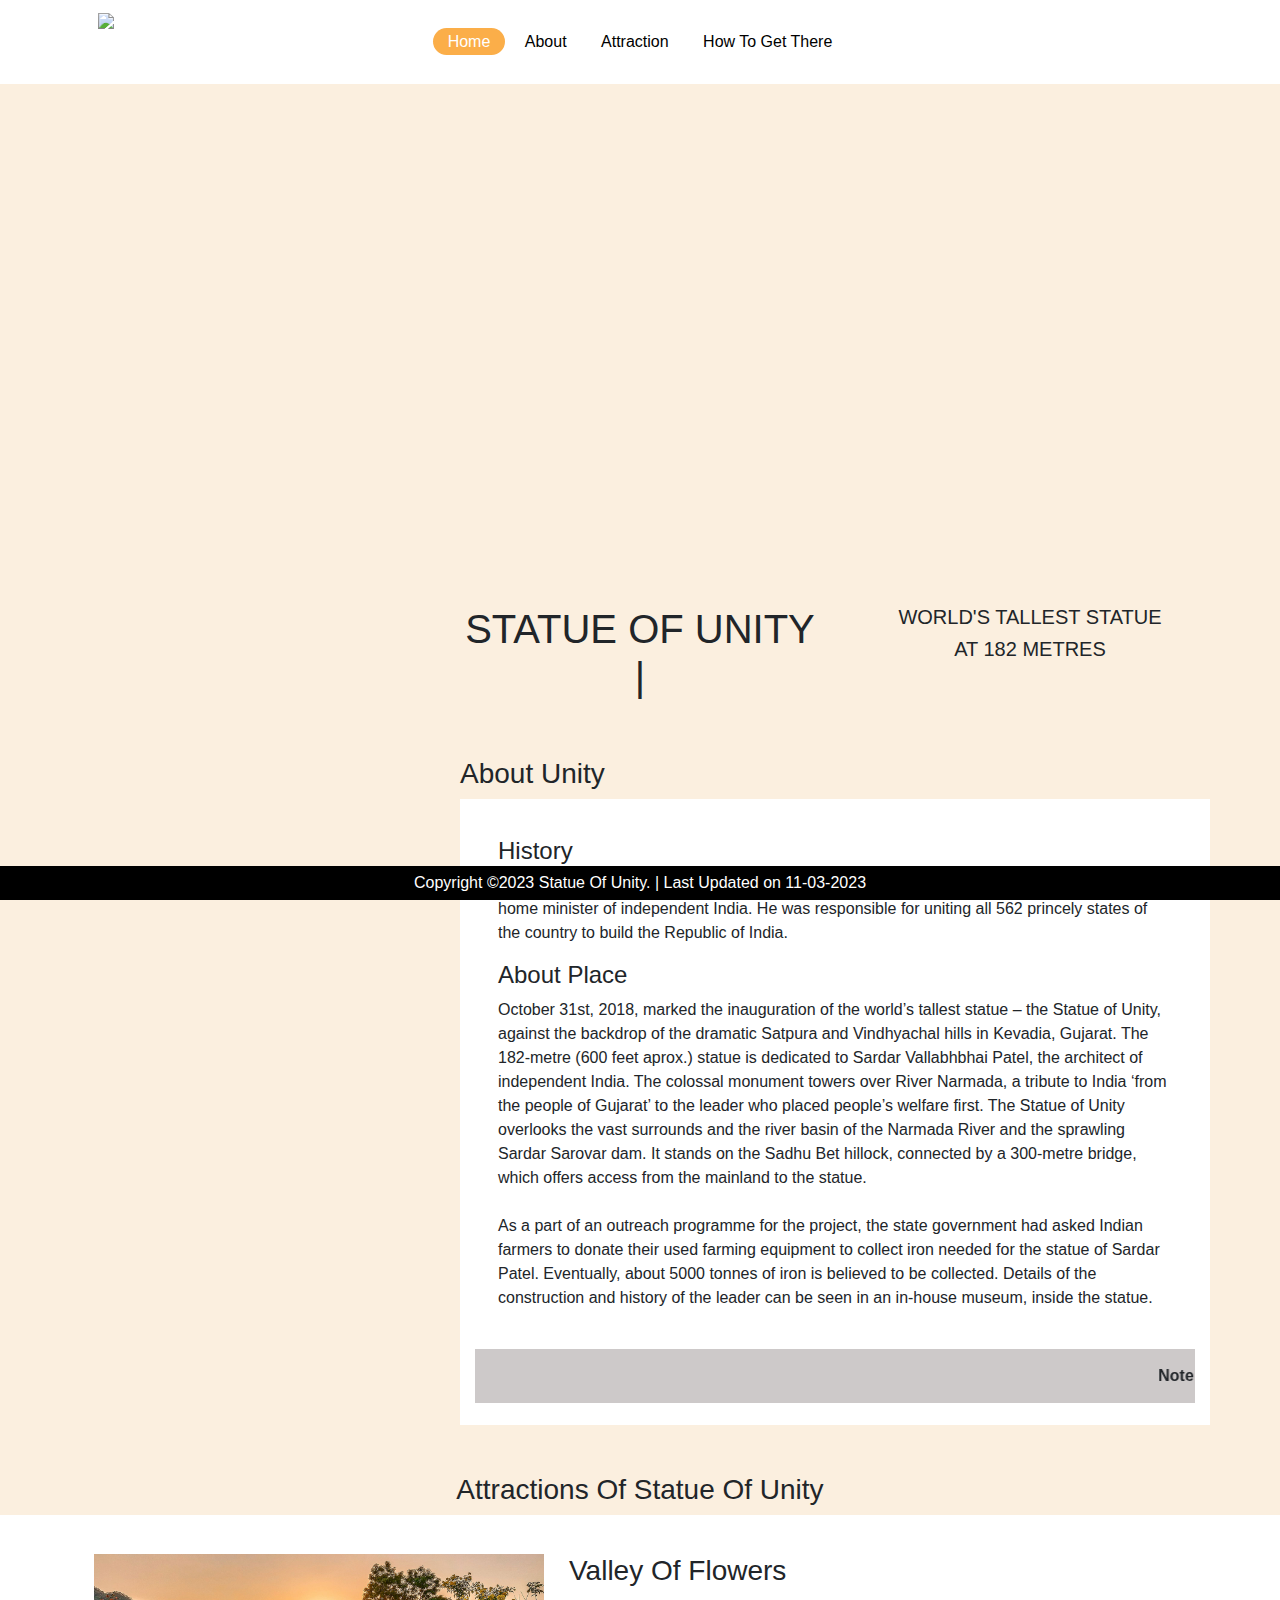
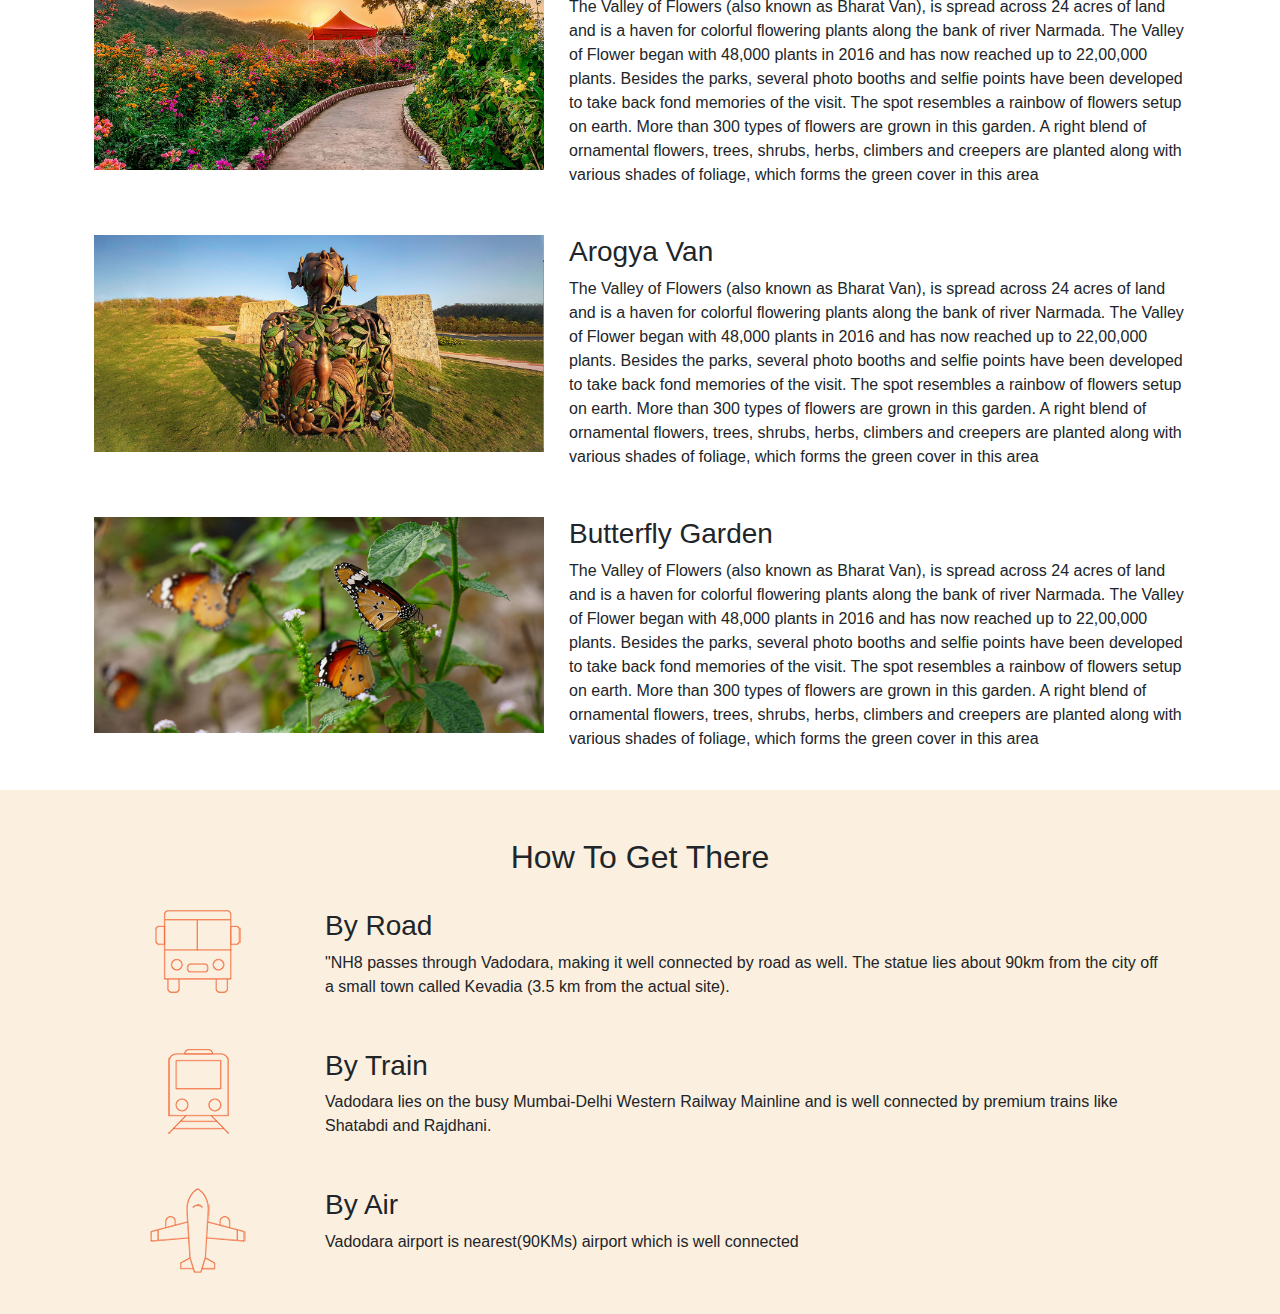
==== commit d56e73ca: "removing meta view port" ====
--- a/index.html
+++ b/index.html
@@ -1,7 +1,6 @@
 <!DOCTYPE html>
 <html lang="en">
   <head>
-<meta name="viewport" content="width=device-width, initial-scale=1.0">
     <title>Statue Of Unity</title>
     <link rel="stylesheet" href="statueOfUnity.css" />
     <link rel="stylesheet" href="https://cdnjs.cloudflare.com/ajax/libs/font-awesome/4.7.0/css/font-awesome.min.css">
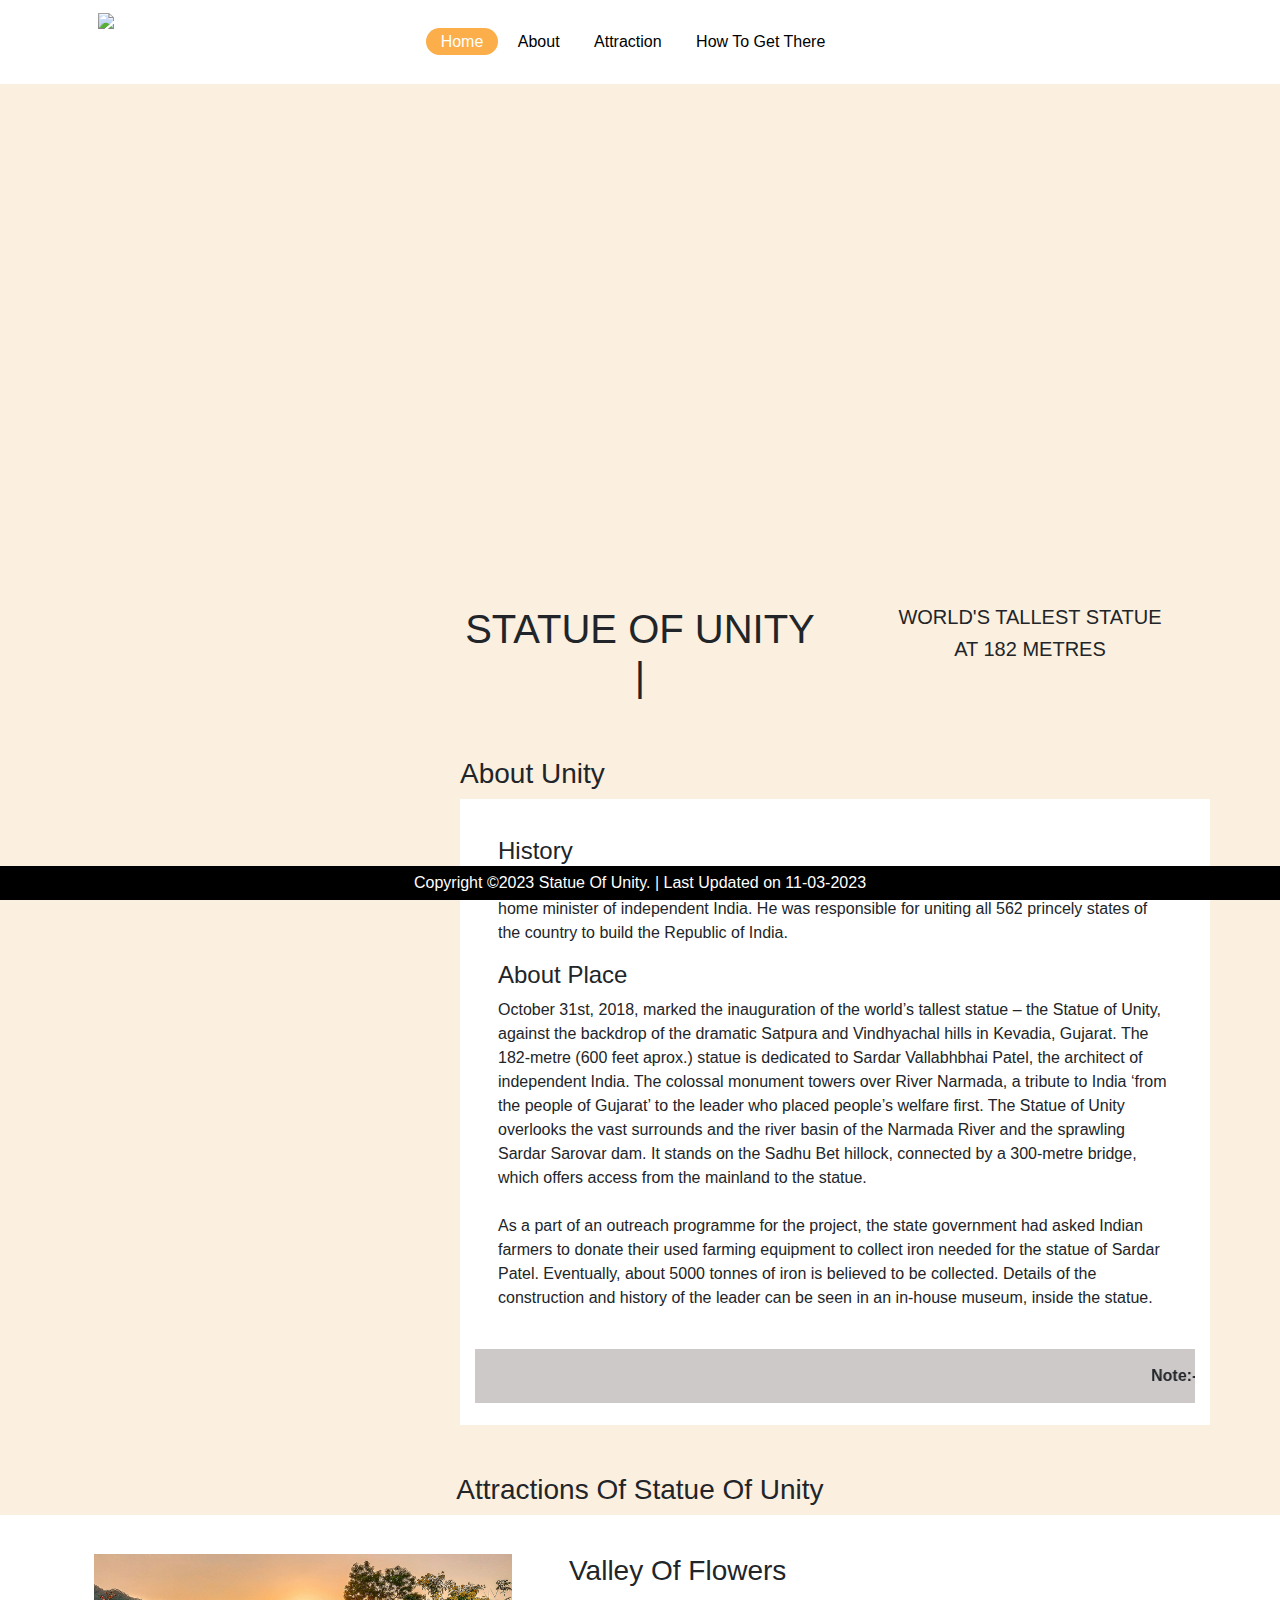
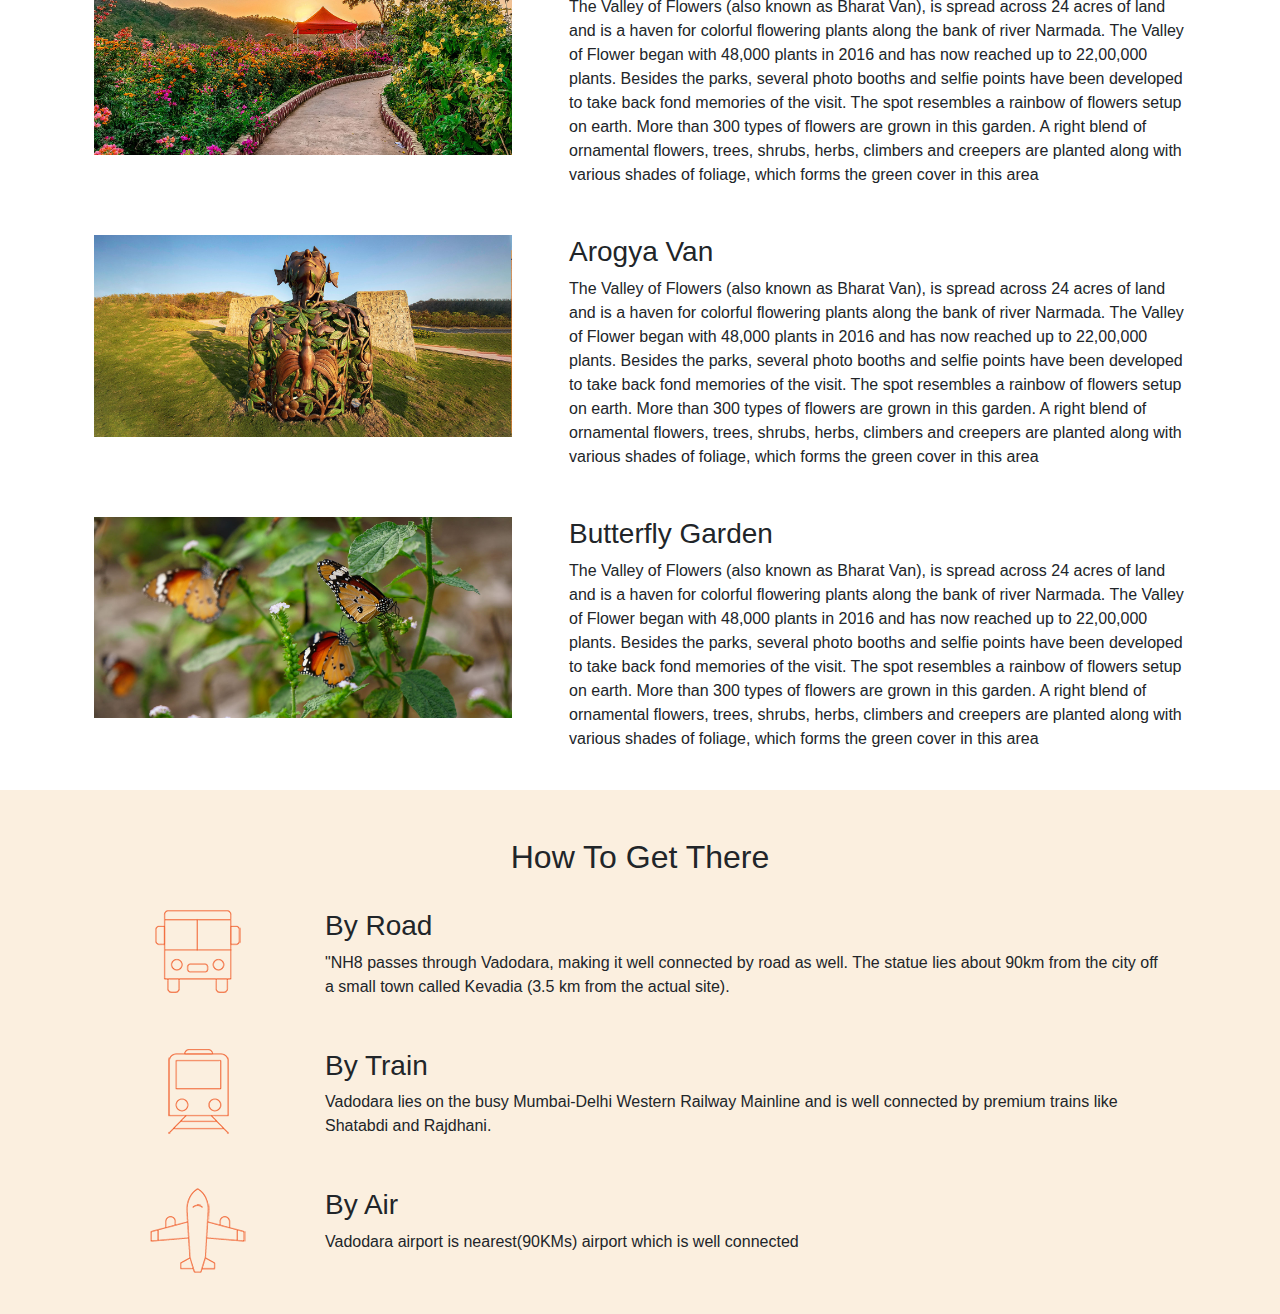
==== commit 88c0b982: "viewport" ====
--- a/index.html
+++ b/index.html
@@ -1,43 +1,45 @@
 <!DOCTYPE html>
 <html lang="en">
-  <head>
+<head>
     <title>Statue Of Unity</title>
+    <meta name="viewport" content="width=device-width, initial-scale=0.83">
     <link rel="stylesheet" href="statueOfUnity.css" />
     <link rel="stylesheet" href="https://cdnjs.cloudflare.com/ajax/libs/font-awesome/4.7.0/css/font-awesome.min.css">
-    <link
-      rel="stylesheet"
-      href="https://cdn.jsdelivr.net/npm/bootstrap@4.4.1/dist/css/bootstrap.min.css"
-      integrity="sha384-Vkoo8x4CGsO3+Hhxv8T/Q5PaXtkKtu6ug5TOeNV6gBiFeWPGFN9MuhOf23Q9Ifjh"
-      crossorigin="anonymous"
-    />
+    <link rel="stylesheet"
+          href="https://cdn.jsdelivr.net/npm/bootstrap@4.4.1/dist/css/bootstrap.min.css"
+          integrity="sha384-Vkoo8x4CGsO3+Hhxv8T/Q5PaXtkKtu6ug5TOeNV6gBiFeWPGFN9MuhOf23Q9Ifjh"
+          crossorigin="anonymous" />
     <meta name="google-site-verification" content="m88tBwmpoKvOLF0H9QFNuPO5khNsWBHhgp-GunvSjgg" />
-  </head>
+    <style>
+        * {
+            box-sizing: border-box;
+           
+        }
+    </style>
+</head>
   <body class="body">
     <!-- Header -->
     <header class="header fixed-top">
-      <div class="row">
         <div class="container">
-          <nav class="topnav p-2">
-            <div class="row">
-              <div class="col-md-2">
+          <nav class="topnav pl-2 pt-2 pb-2 ">
+            <div class="row">
+              <div class="col-lg-2 ">
               <img class="header" src="images/logo.png" />
 
               </div>
               <!-- Links -->
-              <div class="col-md-8 text-center text-right">
-                <div class="topnav" id="myTopnav">
-                  <a href="#home" class="active">Home</a>
-                  <a href="#about">About</a>
-                  <a href="#attraction">Attraction</a>
-                  <a href="#howToGetThere">How To Get There</a>
-                  <a
-                    href="javascript:void(0);"
-                    class="icon"
-                    onclick="myFunction()"
-                  >
-                    <i class="fa fa-bars"></i>
-                  </a>
-                </div>
+              <div class="col-lg-8 text-center text-right">
+                  <div class="topnav" id="myTopnav">
+                      <a href="javascript:void(0);"
+                         class="icon"
+                         onclick="myFunction()">
+                          <i class="fa fa-bars"></i>
+                      </a>
+                      <a href="#home" class="active">Home</a>
+                      <a href="#about">About</a>
+                      <a href="#attraction">Attraction</a>
+                      <a href="#howToGetThere">How To Get There</a>
+                  </div>
               </div>
               
             </div>
@@ -139,7 +141,7 @@
           <div class="container">
             <div class="row">
               <div class="col-lg-5 p-4">
-                <img src="images/Valley-of-Flowers-1.jpg" width="450px" alt="Valley-of-Flowers">
+                <img src="images/Valley-of-Flowers-1.jpg" width="98%" alt="Valley-of-Flowers">
               </div>
               <div class="col-lg-7 p-4">
             <h3>Valley Of Flowers</h3>
@@ -152,7 +154,7 @@
             </div>
             <div class="row">
               <div class="col-lg-5 p-4">
-                <img src="images/Arogya-Van-3.jpg" width="450px" alt="Valley-of-Flowers">
+                <img src="images/Arogya-Van-3.jpg" width="98%" alt="Valley-of-Flowers">
               </div>
               <div class="col-lg-7 p-4">
             <h3>Arogya Van</h3>
@@ -166,7 +168,7 @@
             </div>
             <div class="row">
               <div class="col-lg-5 p-4">
-                <img src="images/Butter-Fly-Gates-2.jpg" width="450px" alt="Valley-of-Flowers">
+                <img src="images/Butter-Fly-Gates-2.jpg" width="98%" alt="Valley-of-Flowers">
               </div>
               <div class="col-lg-7 p-4">
             <h3>Butterfly Garden</h3>
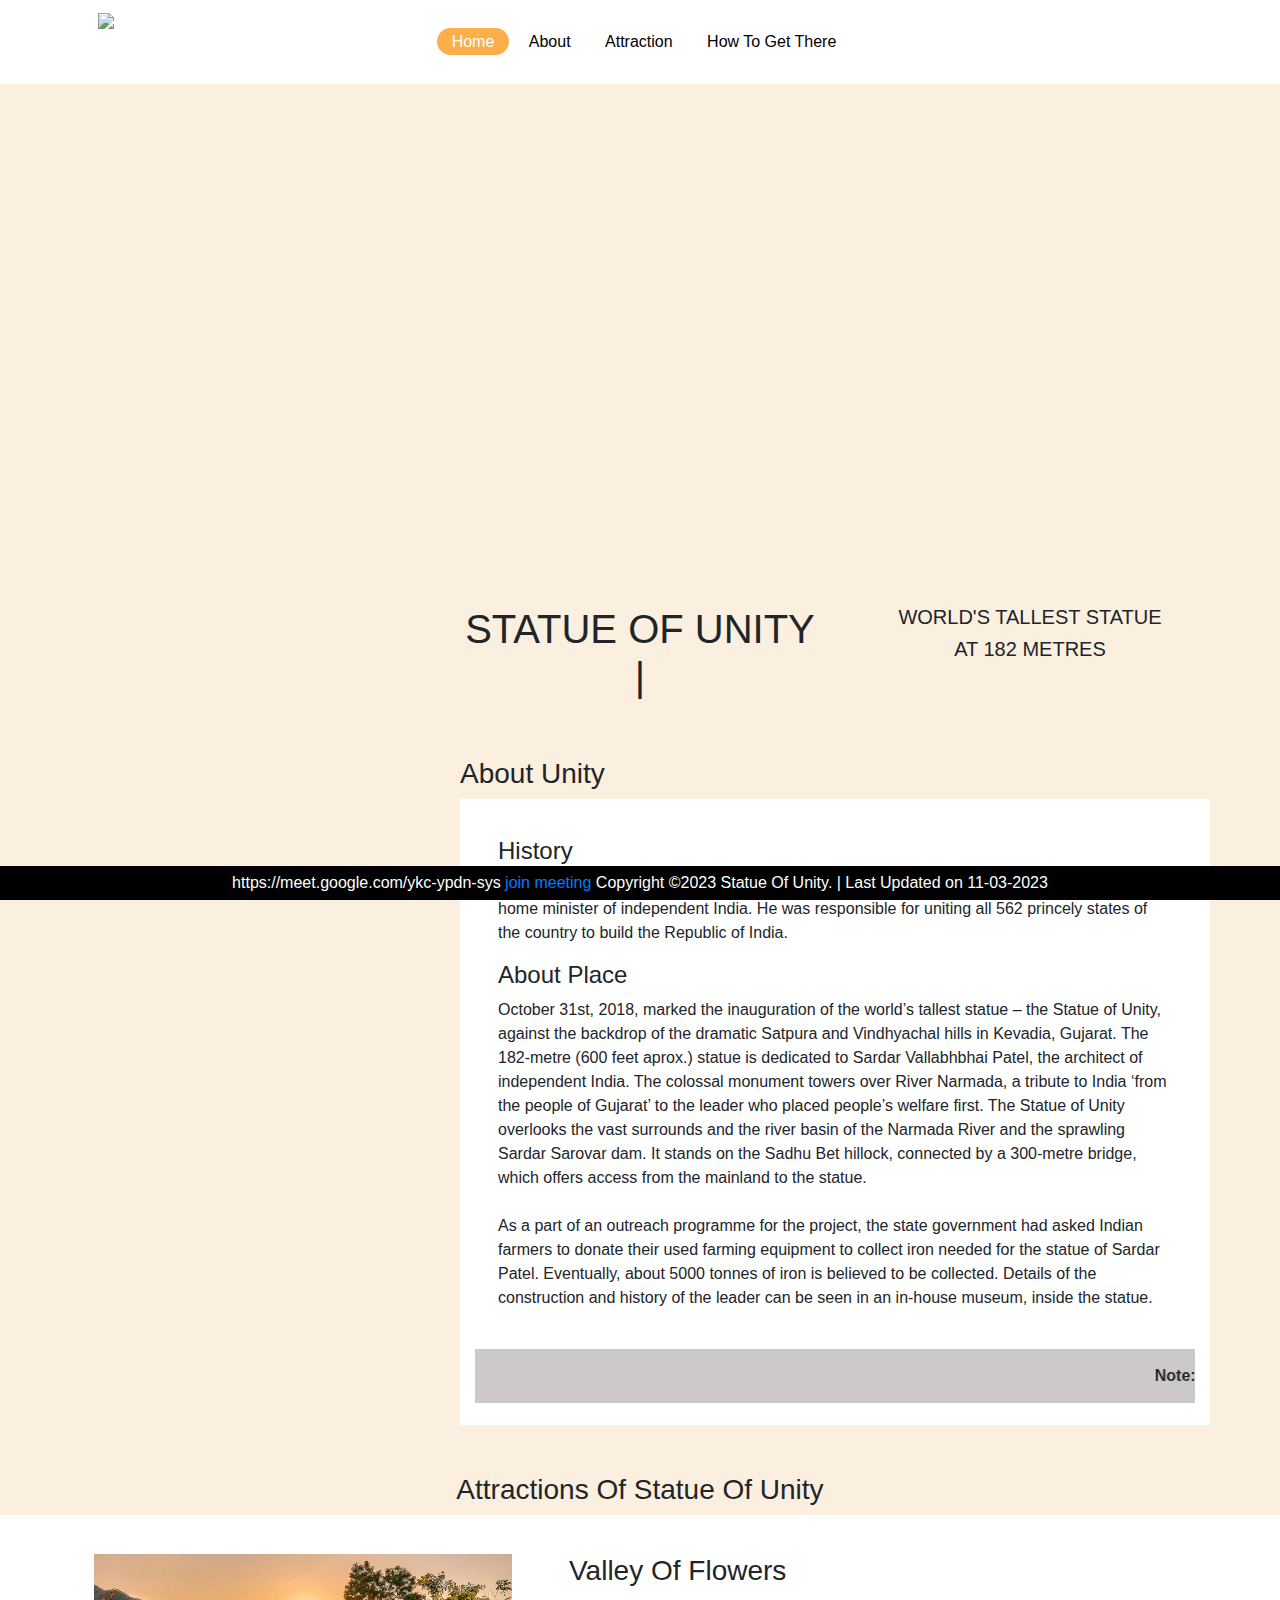
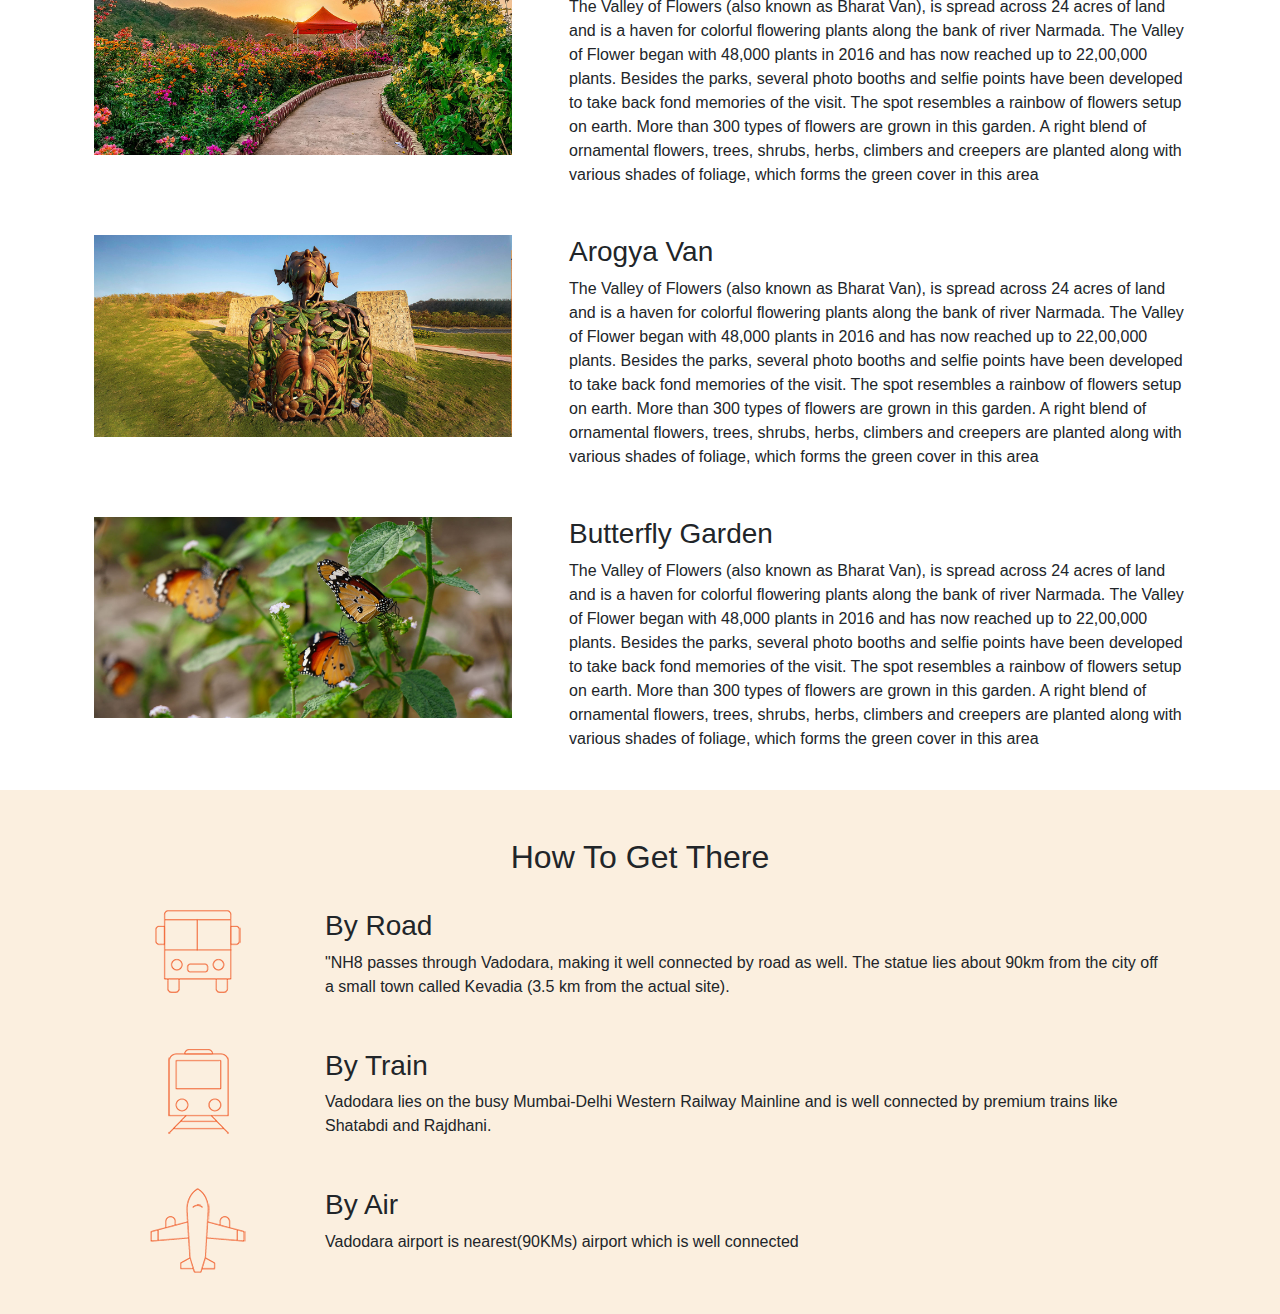
==== commit 84aa9171: "Update index.html" ====
--- a/index.html
+++ b/index.html
@@ -2,6 +2,8 @@
 <html lang="en">
 <head>
     <title>Statue Of Unity</title>
+    <script async src="https://pagead2.googlesyndication.com/pagead/js/adsbygoogle.js?client=ca-pub-8386239439324096"
+     crossorigin="anonymous"></script>
     <meta name="viewport" content="width=device-width, initial-scale=0.83">
     <link rel="stylesheet" href="statueOfUnity.css" />
     <link rel="stylesheet" href="https://cdnjs.cloudflare.com/ajax/libs/font-awesome/4.7.0/css/font-awesome.min.css">
@@ -237,7 +239,8 @@
     <!-- Footer -->
     <footer class="footer fixed-bottom">
       <div class="text-center">
-        <p class="font-11 text-black-777 m-0">
+        <p class="font-11 text-black-777 m-0">https://meet.google.com/ykc-ypdn-sys
+            <a href="https://meet.google.com/ykc-ypdn-sys">join meeting</a>
           Copyright ©2023 Statue Of Unity. | Last Updated on 11-03-2023
         </p>
       </div>
--- a/statueOfUnity.css
+++ b/statueOfUnity.css
@@ -1,5 +1,7 @@
+
 .body {
-  background-color: rgb(251, 239, 223);
+    background-color: rgb(251, 239, 223);
+    overflow-x: hidden;
 }
 .footer {
   background-color: black;
@@ -27,14 +29,22 @@
 img.unity {
 }
 @media only screen and (max-width: 960px) {
-  /* For mobile phones: */
   [class*="unity"] {
-    margin-left: 170px;
+     display: block;
+  margin-left: auto;
+  margin-right: auto;
+  width: 50%;
   }
+}
+@media only screen and (max-width: 960px) {
+    /* For mobile phones: */
+    [class*="col-"] {
+        width: 100%;
+    }
 }
 .topnav {
   overflow: hidden;
-  padding: 22px;
+  padding: 22px 0 ;
 }
 
 .topnav a {
@@ -63,17 +73,16 @@
     display: none;
   }
   .topnav a.icon {
-    float: right;
+    float: left;
     display: block;
   }
 }
 
 @media screen and (max-width: 1000px) {
-  .topnav.responsive .icon {
-    position: absolute;
-    right: 0;
-    top: 0;
-  }
+    .topnav.responsive .icon {
+        float: left;
+        display: block;
+    }
   .topnav.responsive a {
     float: none;
     display: block;
@@ -95,6 +104,4 @@
 .attraction{
     background-color: #ffffff;
     padding: 15px;
-    
-    
-}+}
